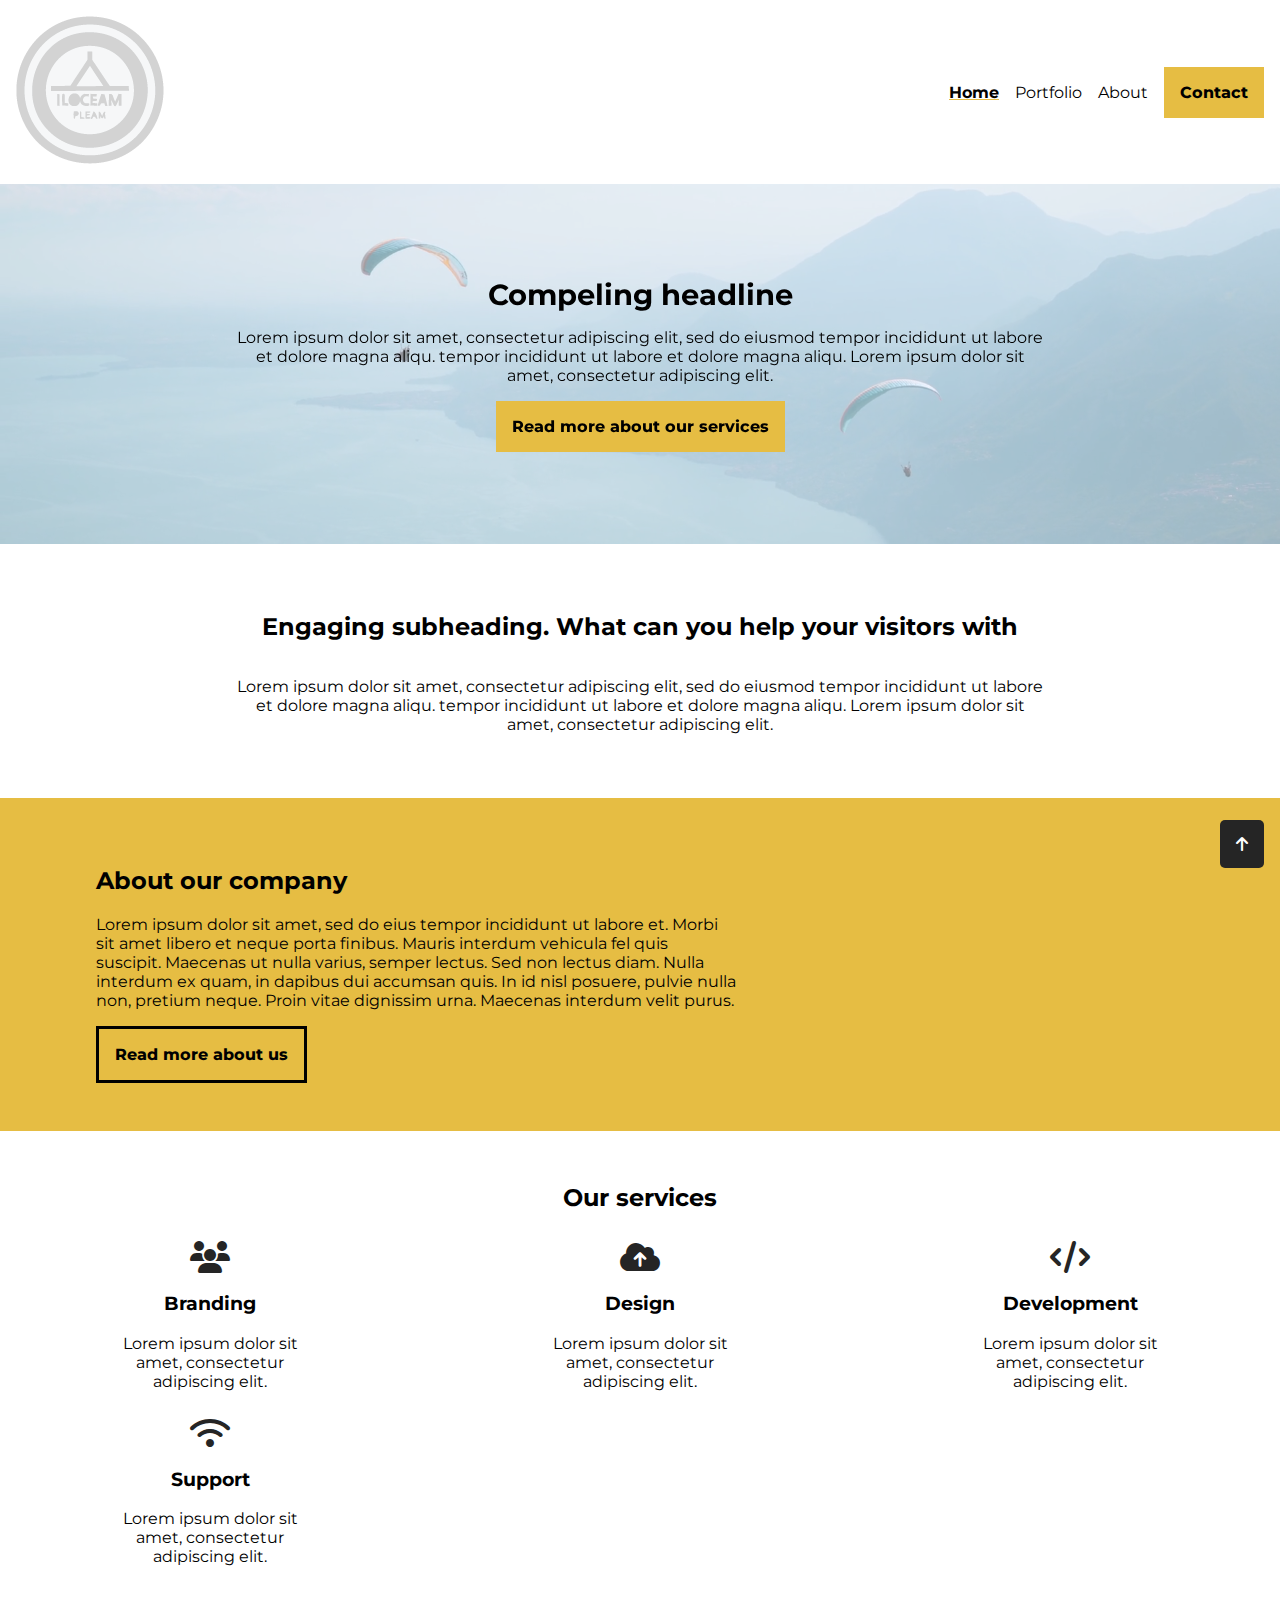
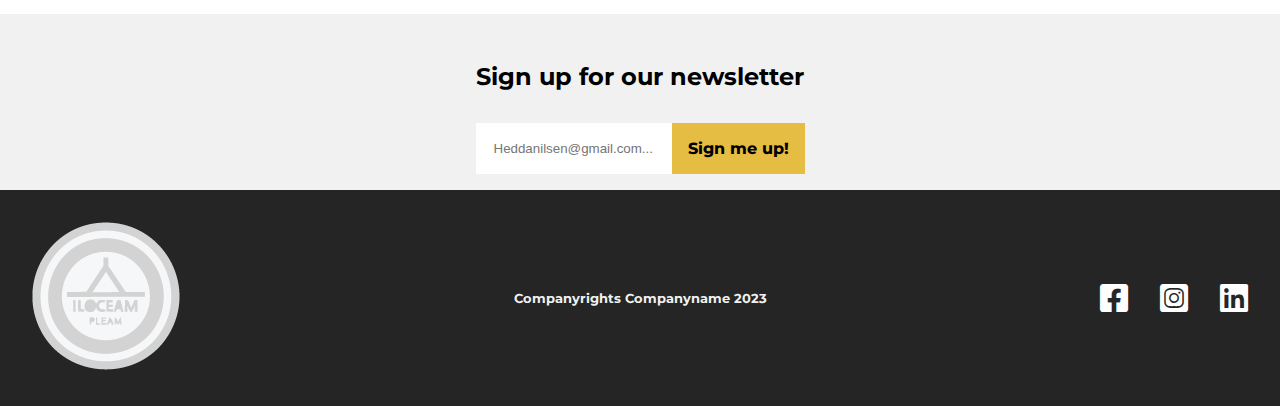
==== index.html @ b0b93bd7 "+" ====
<!DOCTYPE html>
<html lang="en">
    <head>
        <meta charset="UTF-8">
        <meta name="viewport" content="width=device-width, initial-scale=1.0">
        <meta name="description" content="Learn more about us and our company.">
        <meta name="author" content="Hedda Nilsen">
        <meta property="og:title" content="Homepage - Companyname">
        <meta property="og:description" content="Discover who we are at Companyname and what we do.">
        <meta property="og:url" content="https://www.companyname.no/index.html"> <!-- riktig?-->
        <meta property="og:type" content="website">
        <meta property="og:image" content="https://www.companyname.no/img/logo1.png">
        <link href="CSS/ikoner/css/fontawesome.css" rel="stylesheet">
        <link href="CSS/ikoner/css/solid.css" rel="stylesheet">
        <link href="CSS/ikoner/css/brands.css" rel="stylesheet">
        <link rel="stylesheet" href="CSS/style.css">
        <link rel="icon" type="image/cat-favicon" href="IMG/caticon.png">
        <title>Homepage - Companyname</title>
    </head>
    <body>
        <a name="top"></a>
        <div id="grid-container">
            <header>
                <a href="index.html"><img src="IMG/logo1.png" alt="The webpage`s logo" title="Our logo picture"></a>
                <nav tabindex="0">
                    <ul class="navbar">
                        <li class="underline"><a href="index.html" title="The home page" aria-label="Navigate to home page">Home</a></li>
                        <li><a href="products.html" title="Picture gallery" aria-label="Navigate to portfolio">Portfolio</a></li>
                        <li><a href="about.html" title="Learn more about us" aria-label="Navigate to about us">About</a></li>
                        <li><a href="about.html#contact-form" title="Get in contact with us" aria-label="Navigate to contact us page" class="orange-button">Contact</a></li>
                    </ul>
                </nav>
            </header>
            <main>
                <div class="top-index" tabindex="1">
                    <video autoplay muted loop class="top-index-video">
                        <source src="IMG/mountains.mp4" type="video/mp4">
                    </video>
                    <img src="IMG/pen-4337521_1920.jpg" class="top-index-img" alt="Photo of a Macbook, phone and writing stuff"> <!-- Content image, therefor 'alt' is filled. Imagesource: https://pixabay.com/no/photos/penn-notisbok-notisblokk-dagbok-4337521/ -->
                    <article class="top-index-text">
                        <h1>Compeling headline</h1>
                        <p>Lorem ipsum dolor sit amet, consectetur adipiscing elit, sed do eiusmod tempor incididunt ut labore et dolore magna aliqu. tempor incididunt ut labore et dolore magna aliqu. Lorem ipsum dolor sit amet, consectetur adipiscing elit. </p>
                        <a href="index.html#our-services" class="orange-button" title="Explore what we can offer">Read more about our services</a>
                    </article>
                </div>
                <section class="subheading" tabindex="2" aria-label="Engaging subheading">
                    <h2>Engaging subheading. What can you help your visitors with</h2>
                    <p>Lorem ipsum dolor sit amet, consectetur adipiscing elit, sed do eiusmod tempor incididunt ut labore et dolore magna aliqu. tempor incididunt ut labore et dolore magna aliqu. Lorem ipsum dolor sit amet, consectetur adipiscing elit. </p>
                </section>
                <div class="company">
                    <figure><!-- Kommenter figure-->
                        <img src="https://placehold.co/400x400" alt=""> <!-- Decorative image, therefore 'alt' is empty -->
                    </figure> 
                    <article class="company-text" tabindex="3">
                        <h2>About our company</h2>
                        <p>Lorem ipsum dolor sit amet, sed do eius tempor incididunt ut labore et. Morbi sit amet libero et neque porta finibus. Mauris interdum vehicula fel quis suscipit. Maecenas ut nulla varius,  semper lectus. Sed non lectus diam. Nulla interdum ex quam, in dapibus dui accumsan quis. In id nisl posuere, pulvie nulla non, pretium neque. Proin vitae dignissim urna. Maecenas interdum velit purus.</p>
                        <span>
                            <a href="about.html" class="company-button">Read more about us</a>
                        </span>
                    </article>            
                </div>
                <section class="our_services" id="our-services" tabindex="4" aria-label="Our services" itemscope itemtype="http://schema.org/Organization">
                    <h2>Our services</h2>
                    <section aria-label="Branding" itemprop="description">
                        <i class="fa-solid fa-users"></i>
                        <h3>Branding</h3>
                        <p>Lorem ipsum dolor sit amet, consectetur adipiscing elit.  </p>
                    </section>
                    <section aria-label="Design" itemprop="description">
                        <i class="fa-solid fa-cloud-arrow-up"></i>
                        <h3>Design</h3>
                        <p>Lorem ipsum dolor sit amet, consectetur adipiscing elit.  </p>
                    </section>
                    <section aria-label="Development" itemprop="description">
                        <i class="fa-solid fa-code"></i>
                        <h3>Development</h3>
                        <p>Lorem ipsum dolor sit amet, consectetur adipiscing elit.  </p>
                    </section>
                    <section aria-label="Support" itemprop="description">
                        <i class="fa-solid fa-wifi"></i>
                        <h3>Support</h3>
                        <p>Lorem ipsum dolor sit amet, consectetur adipiscing elit.  </p>
                    </section>
                </section>
                <section class="newsletter" tabindex="5" >
                    <h4>Sign up for our newsletter</h4>
                    <form class="sign-up"><!-- Kommenter form-->
                        <input type="email" placeholder="Heddanilsen@gmail.com..." aria-label="Newsletter" title="email">
                        <a href="#" class="orange-button" >Sign me up!</a>
                    </form>
                </section>
            </main>
            <footer>
                <a href="index.html"><img src="IMG/logo1.png" alt="The webpage`s logo" title="Our logo picture"></a>
                <h5>Companyrights Companyname 2023</h5>
                    <figure class="some">
                        <a href="https://www.facebook.com/" class="fa-brands fa-square-facebook" title="Facebook"></a>
                        <a href="https://www.instagram.com/" class="fa-brands fa-square-instagram" title="Instagram"></a>
                        <a href="https://www.linkedin.com/in/" class="fa-brands fa-linkedin" title="Linkedin"></a>
                    </figure>
            </footer>
        </div>
        <a href="#top" class="fa-solid fa-arrow-up" id="arrow" title="Go to top"></a>
    </body>
</html>
---- CSS/ikoner/css/solid.css ----
/*!
 * Font Awesome Free 6.4.2 by @fontawesome - https://fontawesome.com
 * License - https://fontawesome.com/license/free (Icons: CC BY 4.0, Fonts: SIL OFL 1.1, Code: MIT License)
 * Copyright 2023 Fonticons, Inc.
 */
:root, :host {
  --fa-style-family-classic: 'Font Awesome 6 Free';
  --fa-font-solid: normal 900 1em/1 'Font Awesome 6 Free'; }

@font-face {
  font-family: 'Font Awesome 6 Free';
  font-style: normal;
  font-weight: 900;
  font-display: block;
  src: url("../webfonts/fa-solid-900.woff2") format("woff2"), url("../webfonts/fa-solid-900.ttf") format("truetype"); }

.fas,
.fa-solid {
  font-weight: 900; }
---- CSS/ikoner/css/brands.css ----
/*!
 * Font Awesome Free 6.4.2 by @fontawesome - https://fontawesome.com
 * License - https://fontawesome.com/license/free (Icons: CC BY 4.0, Fonts: SIL OFL 1.1, Code: MIT License)
 * Copyright 2023 Fonticons, Inc.
 */
:root, :host {
  --fa-style-family-brands: 'Font Awesome 6 Brands';
  --fa-font-brands: normal 400 1em/1 'Font Awesome 6 Brands'; }

@font-face {
  font-family: 'Font Awesome 6 Brands';
  font-style: normal;
  font-weight: 400;
  font-display: block;
  src: url("../webfonts/fa-brands-400.woff2") format("woff2"), url("../webfonts/fa-brands-400.ttf") format("truetype"); }

.fab,
.fa-brands {
  font-weight: 400; }

.fa-monero:before {
  content: "\f3d0"; }

.fa-hooli:before {
  content: "\f427"; }

.fa-yelp:before {
  content: "\f1e9"; }

.fa-cc-visa:before {
  content: "\f1f0"; }

.fa-lastfm:before {
  content: "\f202"; }

.fa-shopware:before {
  content: "\f5b5"; }

.fa-creative-commons-nc:before {
  content: "\f4e8"; }

.fa-aws:before {
  content: "\f375"; }

.fa-redhat:before {
  content: "\f7bc"; }

.fa-yoast:before {
  content: "\f2b1"; }

.fa-cloudflare:before {
  content: "\e07d"; }

.fa-ups:before {
  content: "\f7e0"; }

.fa-wpexplorer:before {
  content: "\f2de"; }

.fa-dyalog:before {
  content: "\f399"; }

.fa-bity:before {
  content: "\f37a"; }

.fa-stackpath:before {
  content: "\f842"; }

.fa-buysellads:before {
  content: "\f20d"; }

.fa-first-order:before {
  content: "\f2b0"; }

.fa-modx:before {
  content: "\f285"; }

.fa-guilded:before {
  content: "\e07e"; }

.fa-vnv:before {
  content: "\f40b"; }

.fa-square-js:before {
  content: "\f3b9"; }

.fa-js-square:before {
  content: "\f3b9"; }

.fa-microsoft:before {
  content: "\f3ca"; }

.fa-qq:before {
  content: "\f1d6"; }

.fa-orcid:before {
  content: "\f8d2"; }

.fa-java:before {
  content: "\f4e4"; }

.fa-invision:before {
  content: "\f7b0"; }

.fa-creative-commons-pd-alt:before {
  content: "\f4ed"; }

.fa-centercode:before {
  content: "\f380"; }

.fa-glide-g:before {
  content: "\f2a6"; }

.fa-drupal:before {
  content: "\f1a9"; }

.fa-hire-a-helper:before {
  content: "\f3b0"; }

.fa-creative-commons-by:before {
  content: "\f4e7"; }

.fa-unity:before {
  content: "\e049"; }

.fa-whmcs:before {
  content: "\f40d"; }

.fa-rocketchat:before {
  content: "\f3e8"; }

.fa-vk:before {
  content: "\f189"; }

.fa-untappd:before {
  content: "\f405"; }

.fa-mailchimp:before {
  content: "\f59e"; }

.fa-css3-alt:before {
  content: "\f38b"; }

.fa-square-reddit:before {
  content: "\f1a2"; }

.fa-reddit-square:before {
  content: "\f1a2"; }

.fa-vimeo-v:before {
  content: "\f27d"; }

.fa-contao:before {
  content: "\f26d"; }

.fa-square-font-awesome:before {
  content: "\e5ad"; }

.fa-deskpro:before {
  content: "\f38f"; }

.fa-sistrix:before {
  content: "\f3ee"; }

.fa-square-instagram:before {
  content: "\e055"; }

.fa-instagram-square:before {
  content: "\e055"; }

.fa-battle-net:before {
  content: "\f835"; }

.fa-the-red-yeti:before {
  content: "\f69d"; }

.fa-square-hacker-news:before {
  content: "\f3af"; }

.fa-hacker-news-square:before {
  content: "\f3af"; }

.fa-edge:before {
  content: "\f282"; }

.fa-threads:before {
  content: "\e618"; }

.fa-napster:before {
  content: "\f3d2"; }

.fa-square-snapchat:before {
  content: "\f2ad"; }

.fa-snapchat-square:before {
  content: "\f2ad"; }

.fa-google-plus-g:before {
  content: "\f0d5"; }

.fa-artstation:before {
  content: "\f77a"; }

.fa-markdown:before {
  content: "\f60f"; }

.fa-sourcetree:before {
  content: "\f7d3"; }

.fa-google-plus:before {
  content: "\f2b3"; }

.fa-diaspora:before {
  content: "\f791"; }

.fa-foursquare:before {
  content: "\f180"; }

.fa-stack-overflow:before {
  content: "\f16c"; }

.fa-github-alt:before {
  content: "\f113"; }

.fa-phoenix-squadron:before {
  content: "\f511"; }

.fa-pagelines:before {
  content: "\f18c"; }

.fa-algolia:before {
  content: "\f36c"; }

.fa-red-river:before {
  content: "\f3e3"; }

.fa-creative-commons-sa:before {
  content: "\f4ef"; }

.fa-safari:before {
  content: "\f267"; }

.fa-google:before {
  content: "\f1a0"; }

.fa-square-font-awesome-stroke:before {
  content: "\f35c"; }

.fa-font-awesome-alt:before {
  content: "\f35c"; }

.fa-atlassian:before {
  content: "\f77b"; }

.fa-linkedin-in:before {
  content: "\f0e1"; }

.fa-digital-ocean:before {
  content: "\f391"; }

.fa-nimblr:before {
  content: "\f5a8"; }

.fa-chromecast:before {
  content: "\f838"; }

.fa-evernote:before {
  content: "\f839"; }

.fa-hacker-news:before {
  content: "\f1d4"; }

.fa-creative-commons-sampling:before {
  content: "\f4f0"; }

.fa-adversal:before {
  content: "\f36a"; }

.fa-creative-commons:before {
  content: "\f25e"; }

.fa-watchman-monitoring:before {
  content: "\e087"; }

.fa-fonticons:before {
  content: "\f280"; }

.fa-weixin:before {
  content: "\f1d7"; }

.fa-shirtsinbulk:before {
  content: "\f214"; }

.fa-codepen:before {
  content: "\f1cb"; }

.fa-git-alt:before {
  content: "\f841"; }

.fa-lyft:before {
  content: "\f3c3"; }

.fa-rev:before {
  content: "\f5b2"; }

.fa-windows:before {
  content: "\f17a"; }

.fa-wizards-of-the-coast:before {
  content: "\f730"; }

.fa-square-viadeo:before {
  content: "\f2aa"; }

.fa-viadeo-square:before {
  content: "\f2aa"; }

.fa-meetup:before {
  content: "\f2e0"; }

.fa-centos:before {
  content: "\f789"; }

.fa-adn:before {
  content: "\f170"; }

.fa-cloudsmith:before {
  content: "\f384"; }

.fa-pied-piper-alt:before {
  content: "\f1a8"; }

.fa-square-dribbble:before {
  content: "\f397"; }

.fa-dribbble-square:before {
  content: "\f397"; }

.fa-codiepie:before {
  content: "\f284"; }

.fa-node:before {
  content: "\f419"; }

.fa-mix:before {
  content: "\f3cb"; }

.fa-steam:before {
  content: "\f1b6"; }

.fa-cc-apple-pay:before {
  content: "\f416"; }

.fa-scribd:before {
  content: "\f28a"; }

.fa-debian:before {
  content: "\e60b"; }

.fa-openid:before {
  content: "\f19b"; }

.fa-instalod:before {
  content: "\e081"; }

.fa-expeditedssl:before {
  content: "\f23e"; }

.fa-sellcast:before {
  content: "\f2da"; }

.fa-square-twitter:before {
  content: "\f081"; }

.fa-twitter-square:before {
  content: "\f081"; }

.fa-r-project:before {
  content: "\f4f7"; }

.fa-delicious:before {
  content: "\f1a5"; }

.fa-freebsd:before {
  content: "\f3a4"; }

.fa-vuejs:before {
  content: "\f41f"; }

.fa-accusoft:before {
  content: "\f369"; }

.fa-ioxhost:before {
  content: "\f208"; }

.fa-fonticons-fi:before {
  content: "\f3a2"; }

.fa-app-store:before {
  content: "\f36f"; }

.fa-cc-mastercard:before {
  content: "\f1f1"; }

.fa-itunes-note:before {
  content: "\f3b5"; }

.fa-golang:before {
  content: "\e40f"; }

.fa-kickstarter:before {
  content: "\f3bb"; }

.fa-grav:before {
  content: "\f2d6"; }

.fa-weibo:before {
  content: "\f18a"; }

.fa-uncharted:before {
  content: "\e084"; }

.fa-firstdraft:before {
  content: "\f3a1"; }

.fa-square-youtube:before {
  content: "\f431"; }

.fa-youtube-square:before {
  content: "\f431"; }

.fa-wikipedia-w:before {
  content: "\f266"; }

.fa-wpressr:before {
  content: "\f3e4"; }

.fa-rendact:before {
  content: "\f3e4"; }

.fa-angellist:before {
  content: "\f209"; }

.fa-galactic-republic:before {
  content: "\f50c"; }

.fa-nfc-directional:before {
  content: "\e530"; }

.fa-skype:before {
  content: "\f17e"; }

.fa-joget:before {
  content: "\f3b7"; }

.fa-fedora:before {
  content: "\f798"; }

.fa-stripe-s:before {
  content: "\f42a"; }

.fa-meta:before {
  content: "\e49b"; }

.fa-laravel:before {
  content: "\f3bd"; }

.fa-hotjar:before {
  content: "\f3b1"; }

.fa-bluetooth-b:before {
  content: "\f294"; }

.fa-sticker-mule:before {
  content: "\f3f7"; }

.fa-creative-commons-zero:before {
  content: "\f4f3"; }

.fa-hips:before {
  content: "\f452"; }

.fa-behance:before {
  content: "\f1b4"; }

.fa-reddit:before {
  content: "\f1a1"; }

.fa-discord:before {
  content: "\f392"; }

.fa-chrome:before {
  content: "\f268"; }

.fa-app-store-ios:before {
  content: "\f370"; }

.fa-cc-discover:before {
  content: "\f1f2"; }

.fa-wpbeginner:before {
  content: "\f297"; }

.fa-confluence:before {
  content: "\f78d"; }

.fa-mdb:before {
  content: "\f8ca"; }

.fa-dochub:before {
  content: "\f394"; }

.fa-accessible-icon:before {
  content: "\f368"; }

.fa-ebay:before {
  content: "\f4f4"; }

.fa-amazon:before {
  content: "\f270"; }

.fa-unsplash:before {
  content: "\e07c"; }

.fa-yarn:before {
  content: "\f7e3"; }

.fa-square-steam:before {
  content: "\f1b7"; }

.fa-steam-square:before {
  content: "\f1b7"; }

.fa-500px:before {
  content: "\f26e"; }

.fa-square-vimeo:before {
  content: "\f194"; }

.fa-vimeo-square:before {
  content: "\f194"; }

.fa-asymmetrik:before {
  content: "\f372"; }

.fa-font-awesome:before {
  content: "\f2b4"; }

.fa-font-awesome-flag:before {
  content: "\f2b4"; }

.fa-font-awesome-logo-full:before {
  content: "\f2b4"; }

.fa-gratipay:before {
  content: "\f184"; }

.fa-apple:before {
  content: "\f179"; }

.fa-hive:before {
  content: "\e07f"; }

.fa-gitkraken:before {
  content: "\f3a6"; }

.fa-keybase:before {
  content: "\f4f5"; }

.fa-apple-pay:before {
  content: "\f415"; }

.fa-padlet:before {
  content: "\e4a0"; }

.fa-amazon-pay:before {
  content: "\f42c"; }

.fa-square-github:before {
  content: "\f092"; }

.fa-github-square:before {
  content: "\f092"; }

.fa-stumbleupon:before {
  content: "\f1a4"; }

.fa-fedex:before {
  content: "\f797"; }

.fa-phoenix-framework:before {
  content: "\f3dc"; }

.fa-shopify:before {
  content: "\e057"; }

.fa-neos:before {
  content: "\f612"; }

.fa-square-threads:before {
  content: "\e619"; }

.fa-hackerrank:before {
  content: "\f5f7"; }

.fa-researchgate:before {
  content: "\f4f8"; }

.fa-swift:before {
  content: "\f8e1"; }

.fa-angular:before {
  content: "\f420"; }

.fa-speakap:before {
  content: "\f3f3"; }

.fa-angrycreative:before {
  content: "\f36e"; }

.fa-y-combinator:before {
  content: "\f23b"; }

.fa-empire:before {
  content: "\f1d1"; }

.fa-envira:before {
  content: "\f299"; }

.fa-square-gitlab:before {
  content: "\e5ae"; }

.fa-gitlab-square:before {
  content: "\e5ae"; }

.fa-studiovinari:before {
  content: "\f3f8"; }

.fa-pied-piper:before {
  content: "\f2ae"; }

.fa-wordpress:before {
  content: "\f19a"; }

.fa-product-hunt:before {
  content: "\f288"; }

.fa-firefox:before {
  content: "\f269"; }

.fa-linode:before {
  content: "\f2b8"; }

.fa-goodreads:before {
  content: "\f3a8"; }

.fa-square-odnoklassniki:before {
  content: "\f264"; }

.fa-odnoklassniki-square:before {
  content: "\f264"; }

.fa-jsfiddle:before {
  content: "\f1cc"; }

.fa-sith:before {
  content: "\f512"; }

.fa-themeisle:before {
  content: "\f2b2"; }

.fa-page4:before {
  content: "\f3d7"; }

.fa-hashnode:before {
  content: "\e499"; }

.fa-react:before {
  content: "\f41b"; }

.fa-cc-paypal:before {
  content: "\f1f4"; }

.fa-squarespace:before {
  content: "\f5be"; }

.fa-cc-stripe:before {
  content: "\f1f5"; }

.fa-creative-commons-share:before {
  content: "\f4f2"; }

.fa-bitcoin:before {
  content: "\f379"; }

.fa-keycdn:before {
  content: "\f3ba"; }

.fa-opera:before {
  content: "\f26a"; }

.fa-itch-io:before {
  content: "\f83a"; }

.fa-umbraco:before {
  content: "\f8e8"; }

.fa-galactic-senate:before {
  content: "\f50d"; }

.fa-ubuntu:before {
  content: "\f7df"; }

.fa-draft2digital:before {
  content: "\f396"; }

.fa-stripe:before {
  content: "\f429"; }

.fa-houzz:before {
  content: "\f27c"; }

.fa-gg:before {
  content: "\f260"; }

.fa-dhl:before {
  content: "\f790"; }

.fa-square-pinterest:before {
  content: "\f0d3"; }

.fa-pinterest-square:before {
  content: "\f0d3"; }

.fa-xing:before {
  content: "\f168"; }

.fa-blackberry:before {
  content: "\f37b"; }

.fa-creative-commons-pd:before {
  content: "\f4ec"; }

.fa-playstation:before {
  content: "\f3df"; }

.fa-quinscape:before {
  content: "\f459"; }

.fa-less:before {
  content: "\f41d"; }

.fa-blogger-b:before {
  content: "\f37d"; }

.fa-opencart:before {
  content: "\f23d"; }

.fa-vine:before {
  content: "\f1ca"; }

.fa-paypal:before {
  content: "\f1ed"; }

.fa-gitlab:before {
  content: "\f296"; }

.fa-typo3:before {
  content: "\f42b"; }

.fa-reddit-alien:before {
  content: "\f281"; }

.fa-yahoo:before {
  content: "\f19e"; }

.fa-dailymotion:before {
  content: "\e052"; }

.fa-affiliatetheme:before {
  content: "\f36b"; }

.fa-pied-piper-pp:before {
  content: "\f1a7"; }

.fa-bootstrap:before {
  content: "\f836"; }

.fa-odnoklassniki:before {
  content: "\f263"; }

.fa-nfc-symbol:before {
  content: "\e531"; }

.fa-ethereum:before {
  content: "\f42e"; }

.fa-speaker-deck:before {
  content: "\f83c"; }

.fa-creative-commons-nc-eu:before {
  content: "\f4e9"; }

.fa-patreon:before {
  content: "\f3d9"; }

.fa-avianex:before {
  content: "\f374"; }

.fa-ello:before {
  content: "\f5f1"; }

.fa-gofore:before {
  content: "\f3a7"; }

.fa-bimobject:before {
  content: "\f378"; }

.fa-facebook-f:before {
  content: "\f39e"; }

.fa-square-google-plus:before {
  content: "\f0d4"; }

.fa-google-plus-square:before {
  content: "\f0d4"; }

.fa-mandalorian:before {
  content: "\f50f"; }

.fa-first-order-alt:before {
  content: "\f50a"; }

.fa-osi:before {
  content: "\f41a"; }

.fa-google-wallet:before {
  content: "\f1ee"; }

.fa-d-and-d-beyond:before {
  content: "\f6ca"; }

.fa-periscope:before {
  content: "\f3da"; }

.fa-fulcrum:before {
  content: "\f50b"; }

.fa-cloudscale:before {
  content: "\f383"; }

.fa-forumbee:before {
  content: "\f211"; }

.fa-mizuni:before {
  content: "\f3cc"; }

.fa-schlix:before {
  content: "\f3ea"; }

.fa-square-xing:before {
  content: "\f169"; }

.fa-xing-square:before {
  content: "\f169"; }

.fa-bandcamp:before {
  content: "\f2d5"; }

.fa-wpforms:before {
  content: "\f298"; }

.fa-cloudversify:before {
  content: "\f385"; }

.fa-usps:before {
  content: "\f7e1"; }

.fa-megaport:before {
  content: "\f5a3"; }

.fa-magento:before {
  content: "\f3c4"; }

.fa-spotify:before {
  content: "\f1bc"; }

.fa-optin-monster:before {
  content: "\f23c"; }

.fa-fly:before {
  content: "\f417"; }

.fa-aviato:before {
  content: "\f421"; }

.fa-itunes:before {
  content: "\f3b4"; }

.fa-cuttlefish:before {
  content: "\f38c"; }

.fa-blogger:before {
  content: "\f37c"; }

.fa-flickr:before {
  content: "\f16e"; }

.fa-viber:before {
  content: "\f409"; }

.fa-soundcloud:before {
  content: "\f1be"; }

.fa-digg:before {
  content: "\f1a6"; }

.fa-tencent-weibo:before {
  content: "\f1d5"; }

.fa-symfony:before {
  content: "\f83d"; }

.fa-maxcdn:before {
  content: "\f136"; }

.fa-etsy:before {
  content: "\f2d7"; }

.fa-facebook-messenger:before {
  content: "\f39f"; }

.fa-audible:before {
  content: "\f373"; }

.fa-think-peaks:before {
  content: "\f731"; }

.fa-bilibili:before {
  content: "\e3d9"; }

.fa-erlang:before {
  content: "\f39d"; }

.fa-x-twitter:before {
  content: "\e61b"; }

.fa-cotton-bureau:before {
  content: "\f89e"; }

.fa-dashcube:before {
  content: "\f210"; }

.fa-42-group:before {
  content: "\e080"; }

.fa-innosoft:before {
  content: "\e080"; }

.fa-stack-exchange:before {
  content: "\f18d"; }

.fa-elementor:before {
  content: "\f430"; }

.fa-square-pied-piper:before {
  content: "\e01e"; }

.fa-pied-piper-square:before {
  content: "\e01e"; }

.fa-creative-commons-nd:before {
  content: "\f4eb"; }

.fa-palfed:before {
  content: "\f3d8"; }

.fa-superpowers:before {
  content: "\f2dd"; }

.fa-resolving:before {
  content: "\f3e7"; }

.fa-xbox:before {
  content: "\f412"; }

.fa-searchengin:before {
  content: "\f3eb"; }

.fa-tiktok:before {
  content: "\e07b"; }

.fa-square-facebook:before {
  content: "\f082"; }

.fa-facebook-square:before {
  content: "\f082"; }

.fa-renren:before {
  content: "\f18b"; }

.fa-linux:before {
  content: "\f17c"; }

.fa-glide:before {
  content: "\f2a5"; }

.fa-linkedin:before {
  content: "\f08c"; }

.fa-hubspot:before {
  content: "\f3b2"; }

.fa-deploydog:before {
  content: "\f38e"; }

.fa-twitch:before {
  content: "\f1e8"; }

.fa-ravelry:before {
  content: "\f2d9"; }

.fa-mixer:before {
  content: "\e056"; }

.fa-square-lastfm:before {
  content: "\f203"; }

.fa-lastfm-square:before {
  content: "\f203"; }

.fa-vimeo:before {
  content: "\f40a"; }

.fa-mendeley:before {
  content: "\f7b3"; }

.fa-uniregistry:before {
  content: "\f404"; }

.fa-figma:before {
  content: "\f799"; }

.fa-creative-commons-remix:before {
  content: "\f4ee"; }

.fa-cc-amazon-pay:before {
  content: "\f42d"; }

.fa-dropbox:before {
  content: "\f16b"; }

.fa-instagram:before {
  content: "\f16d"; }

.fa-cmplid:before {
  content: "\e360"; }

.fa-facebook:before {
  content: "\f09a"; }

.fa-gripfire:before {
  content: "\f3ac"; }

.fa-jedi-order:before {
  content: "\f50e"; }

.fa-uikit:before {
  content: "\f403"; }

.fa-fort-awesome-alt:before {
  content: "\f3a3"; }

.fa-phabricator:before {
  content: "\f3db"; }

.fa-ussunnah:before {
  content: "\f407"; }

.fa-earlybirds:before {
  content: "\f39a"; }

.fa-trade-federation:before {
  content: "\f513"; }

.fa-autoprefixer:before {
  content: "\f41c"; }

.fa-whatsapp:before {
  content: "\f232"; }

.fa-slideshare:before {
  content: "\f1e7"; }

.fa-google-play:before {
  content: "\f3ab"; }

.fa-viadeo:before {
  content: "\f2a9"; }

.fa-line:before {
  content: "\f3c0"; }

.fa-google-drive:before {
  content: "\f3aa"; }

.fa-servicestack:before {
  content: "\f3ec"; }

.fa-simplybuilt:before {
  content: "\f215"; }

.fa-bitbucket:before {
  content: "\f171"; }

.fa-imdb:before {
  content: "\f2d8"; }

.fa-deezer:before {
  content: "\e077"; }

.fa-raspberry-pi:before {
  content: "\f7bb"; }

.fa-jira:before {
  content: "\f7b1"; }

.fa-docker:before {
  content: "\f395"; }

.fa-screenpal:before {
  content: "\e570"; }

.fa-bluetooth:before {
  content: "\f293"; }

.fa-gitter:before {
  content: "\f426"; }

.fa-d-and-d:before {
  content: "\f38d"; }

.fa-microblog:before {
  content: "\e01a"; }

.fa-cc-diners-club:before {
  content: "\f24c"; }

.fa-gg-circle:before {
  content: "\f261"; }

.fa-pied-piper-hat:before {
  content: "\f4e5"; }

.fa-kickstarter-k:before {
  content: "\f3bc"; }

.fa-yandex:before {
  content: "\f413"; }

.fa-readme:before {
  content: "\f4d5"; }

.fa-html5:before {
  content: "\f13b"; }

.fa-sellsy:before {
  content: "\f213"; }

.fa-sass:before {
  content: "\f41e"; }

.fa-wirsindhandwerk:before {
  content: "\e2d0"; }

.fa-wsh:before {
  content: "\e2d0"; }

.fa-buromobelexperte:before {
  content: "\f37f"; }

.fa-salesforce:before {
  content: "\f83b"; }

.fa-octopus-deploy:before {
  content: "\e082"; }

.fa-medapps:before {
  content: "\f3c6"; }

.fa-ns8:before {
  content: "\f3d5"; }

.fa-pinterest-p:before {
  content: "\f231"; }

.fa-apper:before {
  content: "\f371"; }

.fa-fort-awesome:before {
  content: "\f286"; }

.fa-waze:before {
  content: "\f83f"; }

.fa-cc-jcb:before {
  content: "\f24b"; }

.fa-snapchat:before {
  content: "\f2ab"; }

.fa-snapchat-ghost:before {
  content: "\f2ab"; }

.fa-fantasy-flight-games:before {
  content: "\f6dc"; }

.fa-rust:before {
  content: "\e07a"; }

.fa-wix:before {
  content: "\f5cf"; }

.fa-square-behance:before {
  content: "\f1b5"; }

.fa-behance-square:before {
  content: "\f1b5"; }

.fa-supple:before {
  content: "\f3f9"; }

.fa-rebel:before {
  content: "\f1d0"; }

.fa-css3:before {
  content: "\f13c"; }

.fa-staylinked:before {
  content: "\f3f5"; }

.fa-kaggle:before {
  content: "\f5fa"; }

.fa-space-awesome:before {
  content: "\e5ac"; }

.fa-deviantart:before {
  content: "\f1bd"; }

.fa-cpanel:before {
  content: "\f388"; }

.fa-goodreads-g:before {
  content: "\f3a9"; }

.fa-square-git:before {
  content: "\f1d2"; }

.fa-git-square:before {
  content: "\f1d2"; }

.fa-square-tumblr:before {
  content: "\f174"; }

.fa-tumblr-square:before {
  content: "\f174"; }

.fa-trello:before {
  content: "\f181"; }

.fa-creative-commons-nc-jp:before {
  content: "\f4ea"; }

.fa-get-pocket:before {
  content: "\f265"; }

.fa-perbyte:before {
  content: "\e083"; }

.fa-grunt:before {
  content: "\f3ad"; }

.fa-weebly:before {
  content: "\f5cc"; }

.fa-connectdevelop:before {
  content: "\f20e"; }

.fa-leanpub:before {
  content: "\f212"; }

.fa-black-tie:before {
  content: "\f27e"; }

.fa-themeco:before {
  content: "\f5c6"; }

.fa-python:before {
  content: "\f3e2"; }

.fa-android:before {
  content: "\f17b"; }

.fa-bots:before {
  content: "\e340"; }

.fa-free-code-camp:before {
  content: "\f2c5"; }

.fa-hornbill:before {
  content: "\f592"; }

.fa-js:before {
  content: "\f3b8"; }

.fa-ideal:before {
  content: "\e013"; }

.fa-git:before {
  content: "\f1d3"; }

.fa-dev:before {
  content: "\f6cc"; }

.fa-sketch:before {
  content: "\f7c6"; }

.fa-yandex-international:before {
  content: "\f414"; }

.fa-cc-amex:before {
  content: "\f1f3"; }

.fa-uber:before {
  content: "\f402"; }

.fa-github:before {
  content: "\f09b"; }

.fa-php:before {
  content: "\f457"; }

.fa-alipay:before {
  content: "\f642"; }

.fa-youtube:before {
  content: "\f167"; }

.fa-skyatlas:before {
  content: "\f216"; }

.fa-firefox-browser:before {
  content: "\e007"; }

.fa-replyd:before {
  content: "\f3e6"; }

.fa-suse:before {
  content: "\f7d6"; }

.fa-jenkins:before {
  content: "\f3b6"; }

.fa-twitter:before {
  content: "\f099"; }

.fa-rockrms:before {
  content: "\f3e9"; }

.fa-pinterest:before {
  content: "\f0d2"; }

.fa-buffer:before {
  content: "\f837"; }

.fa-npm:before {
  content: "\f3d4"; }

.fa-yammer:before {
  content: "\f840"; }

.fa-btc:before {
  content: "\f15a"; }

.fa-dribbble:before {
  content: "\f17d"; }

.fa-stumbleupon-circle:before {
  content: "\f1a3"; }

.fa-internet-explorer:before {
  content: "\f26b"; }

.fa-stubber:before {
  content: "\e5c7"; }

.fa-telegram:before {
  content: "\f2c6"; }

.fa-telegram-plane:before {
  content: "\f2c6"; }

.fa-old-republic:before {
  content: "\f510"; }

.fa-odysee:before {
  content: "\e5c6"; }

.fa-square-whatsapp:before {
  content: "\f40c"; }

.fa-whatsapp-square:before {
  content: "\f40c"; }

.fa-node-js:before {
  content: "\f3d3"; }

.fa-edge-legacy:before {
  content: "\e078"; }

.fa-slack:before {
  content: "\f198"; }

.fa-slack-hash:before {
  content: "\f198"; }

.fa-medrt:before {
  content: "\f3c8"; }

.fa-usb:before {
  content: "\f287"; }

.fa-tumblr:before {
  content: "\f173"; }

.fa-vaadin:before {
  content: "\f408"; }

.fa-quora:before {
  content: "\f2c4"; }

.fa-square-x-twitter:before {
  content: "\e61a"; }

.fa-reacteurope:before {
  content: "\f75d"; }

.fa-medium:before {
  content: "\f23a"; }

.fa-medium-m:before {
  content: "\f23a"; }

.fa-amilia:before {
  content: "\f36d"; }

.fa-mixcloud:before {
  content: "\f289"; }

.fa-flipboard:before {
  content: "\f44d"; }

.fa-viacoin:before {
  content: "\f237"; }

.fa-critical-role:before {
  content: "\f6c9"; }

.fa-sitrox:before {
  content: "\e44a"; }

.fa-discourse:before {
  content: "\f393"; }

.fa-joomla:before {
  content: "\f1aa"; }

.fa-mastodon:before {
  content: "\f4f6"; }

.fa-airbnb:before {
  content: "\f834"; }

.fa-wolf-pack-battalion:before {
  content: "\f514"; }

.fa-buy-n-large:before {
  content: "\f8a6"; }

.fa-gulp:before {
  content: "\f3ae"; }

.fa-creative-commons-sampling-plus:before {
  content: "\f4f1"; }

.fa-strava:before {
  content: "\f428"; }

.fa-ember:before {
  content: "\f423"; }

.fa-canadian-maple-leaf:before {
  content: "\f785"; }

.fa-teamspeak:before {
  content: "\f4f9"; }

.fa-pushed:before {
  content: "\f3e1"; }

.fa-wordpress-simple:before {
  content: "\f411"; }

.fa-nutritionix:before {
  content: "\f3d6"; }

.fa-wodu:before {
  content: "\e088"; }

.fa-google-pay:before {
  content: "\e079"; }

.fa-intercom:before {
  content: "\f7af"; }

.fa-zhihu:before {
  content: "\f63f"; }

.fa-korvue:before {
  content: "\f42f"; }

.fa-pix:before {
  content: "\e43a"; }

.fa-steam-symbol:before {
  content: "\f3f6"; }
---- CSS/style.css ----
@import url('https://fonts.googleapis.com/css2?family=Montserrat:wght@100;300;400;600;700&display=swap');

body {
    font-family: 'Montserrat', sans-serif; 
    color: #000000;
    padding: 0;
    margin: 0 auto;
    max-width: 1600px;
    width: 100%;
}



#grid-container {
    display: grid;
    grid-template-areas: "header" "main" "footer";
    justify-content: center;
    grid-template-columns: 1fr;
    
}

header {
    grid-area: header;
    display: flex;
    flex-direction: column;
    align-items: center;
    justify-content: center;
    padding: 1rem;
}

.navbar {
    display: flex;
    flex-direction: column;
    align-items: center;
    list-style: none;
    gap: 1rem;
    margin: 0;
    padding: 0;
    padding-top: 0.5rem;
    padding-bottom: 0.5rem;
}



.navbar a {
    text-decoration: none;
    color: #000000;
    
}



main {
    grid-area: main;
}

main img {
    width: 100%;
}

footer {
    grid-area: footer;
    display: flex;
    text-align: center;
    align-items: center;
    flex-direction: column;
    color: #f1f1f1;
    background-color: #252525 ;
    padding-top: 2rem;
    padding-bottom: 2rem;
}

/* Index */


.top-index {
    display: grid;
    position: relative;
    grid-template-columns: 1fr;
    grid-template-rows: 1fr;    
}


.top-index-video {
    display: none; 
    object-fit: cover;
    width: 100%; 
    height: 40vh; 
    grid-area: 1 / 1;
    
}


.top-index-img {
    object-fit: cover;
    width: 100%; 
    height: 40vh; 
    grid-area: 1 / 1;
}

.top-index-text {
    display: flex;
    text-align: center;
    align-items: center;
    flex-direction: column;
    justify-content: center;
    color:#000;
    background-color:#ffffff82;
    padding-left: 3.5rem;
    padding-right: 3.5rem;
    grid-area: 1 / 1;
}

.top-index-text h1 {
    font-size: 1.8rem;
    margin: 0;
}

.subheading {
    display: flex;
    flex-direction: column;
    justify-content: center;
    align-items: center;
    text-align: center;
    padding-top: 3rem;
    padding-bottom: 3rem;
    padding-left: 3.5rem;
    padding-right: 3.5rem;
}


.company {
    display: flex;
    align-items: center;
    flex-direction: column;
    background-color: #e6bd43;
    padding-bottom: 3rem;
    padding-top: 3rem;
    
}

.company-text {
    align-items: center;
    width: 50%;
}

.company-button {
    display: block;
    cursor: pointer;
    width: fit-content;
    text-decoration: none;
    color: #000000;
    background-color: #e6bd43;
    border: 3px solid #000000;
    font-weight: 750;
    font-size: 1rem;
    padding: 1rem;
}
    



.newsletter {
    background-color: #f1f1f1;
    padding-top: 1rem;
    padding-bottom: 1rem;
    padding-left: 1rem;
    padding-right: 1rem;
}

.newsletter h4 {
    display: block;
    text-align: center;
    font-size: 1.5rem;
}

.newsletter input {
    border: none;
    width: auto;
    padding: 18px;
    max-width: 160px;
}

.sign-up {
    display: flex;
    flex-direction: row;
    justify-content: center;
}
    


/* About */

.top_about{
    display: grid;
    place-items: center;
    grid-template-columns: 1fr;
    grid-template-rows: 1fr;
}


.top_about img {
    object-fit:cover;
    width: 100%; 
    height: 70vh; 
    grid-area: 1 / 1;
}

.top_text {
    height: auto;
    color:#000;
    background-color:#ffffffd0;
    width: 55%;
    grid-area: 1 / 1;
    padding-left: 2.5rem;
    padding-right: 2.5rem;
    padding-bottom: 1rem;
    padding-top: 1rem;
   
}

.clients {
    background-color: #e6bd43;
    justify-content: space-evenly;
    padding-top: 2rem;
    padding-bottom: 3rem;
}

.clients h3 {
    text-align: center;
    font-size: 1.5rem;
    padding-bottom: 2rem;
}

.clients figure { 
    display: flex;
    flex-wrap: wrap;
    justify-content: center; 
    gap: 2rem;
    margin: 0;
}

.clients img {
    width: 90%;
}

.heading {
    text-align: center;
    place-items: center;
    background-color: #f1f1f1;
    font-size: 1.5rem;
    padding-top: 4rem;
    margin: 0;
}

.flex-section-about {
    background-color: #f1f1f1;
    padding-left: 1.5rem;
    padding-right: 1.5rem;
    padding-top: 2rem;
}

.flex-section-about h5 {
    font-size: 1.2rem;
    margin: 0;
}


.send {
    display: flex;
    width: auto;
    flex-direction: column;
    max-width: 500px;
    padding-bottom: 2rem;
}

.send input, textarea {
    border: none;
    padding: 1rem;

}

.send button{
    margin-top: 0.5rem;
}

.contact_information {
    display: flex;
    width: auto;
    flex-direction: column;
    max-width: 500px;
}

.contact_information .fa-solid {
    font-size: 1.5rem;
    margin-right: 1.5rem;
}



.google-maps{
    display: flex;
    flex-direction: column;
    flex-wrap: wrap;
    width: auto;
    height: 0%;  
}





 





/* Products.html */

.top-portfolio {
    display: grid;
    grid-template-columns: 1fr;
    grid-template-rows: 1fr;
}


.top-portfolio img {
    object-fit:cover;
    width: 100%; 
    height: 40vh; 
    grid-area: 1 / 1;
}

.top-portfolio h1 {
    display: flex;
    flex-direction: column;
    justify-content: center;
    align-items: center;
    color:#000;
    background-color:#ffffff82;
    grid-area: 1 / 1;
    margin: 0;
    font-size: 2rem;
}

.line-heading h2 {
    border-bottom: 2px solid #FFAE42;
    padding-bottom: 0.5rem;
}

.line-heading {
    padding-bottom: 1rem;
    padding-top: 1rem;
   
}

.portfolio-button {
    display: flex;
    flex-wrap: wrap;
    flex-direction: row;
    padding-top: 0.5rem;
    padding-bottom: 0.5rem;
    gap: 1rem;
    
}

.category-button{
    display: flex;
    width:auto;
    cursor: pointer;
    text-decoration: none;
    color: #000000;
    border: 1px solid #000000;
    background-color: #ffffff;
    padding: 10px;
    
}

.flex-section-portfolio {
    padding-left: 3rem;
    padding-right: 3rem;
    padding-bottom: 2rem;
   
}

.flex-section-portfolio img {
    height: auto;
    display: flex;
    flex-wrap: wrap; 
    max-width: 692px;
    transition: transform 0.3s ease-in-out;
}

.flex-section-portfolio img:hover {
    transform: scale(1.05); 
}

.flex-section-portfolio figure {
    flex-grow: 1;
    margin: 0;
    gap: 1rem;
    font-weight: 700;
}

.flex-section-portfolio figcaption {
    padding-top: 1rem;
    padding-bottom: 1rem;
}





/* All pages */

#arrow {
    position: fixed; 
    text-decoration: none;  
    cursor: pointer;     
    color: #ffffff;  
    background-color: #252525; 
    bottom: 2rem;      
    right: 1rem;  
    padding: 1rem 1rem;
    border-radius: 5px; 
    font-size: 1rem; 
}

.underline {
    font-weight: bold;
    text-decoration: underline;
    text-decoration-color:#e6bd43;
}

.orange-button {
    display: flex;
    flex-direction: column;
    align-items: center;
    justify-content:end;
    background-color: #e6bd43;
    text-decoration: none;
    color: #000000;
    width: fit-content;
    border: none;
    text-align: left;
    cursor: pointer;
    padding: 1rem;
    font-weight: 750;
    font-size: 1rem;
}


.our_services {
    display: grid; 
    text-align: center;
    gap: 10px; 
    padding-top: 2rem;
    padding-bottom: 2rem;
    grid-template-columns: repeat(auto-fit, minmax(350px, 1fr)); 
}

.our_services > h2 {
    grid-column: 1 / -1; 
}

.our_services p {
    margin-left: auto;
    margin-right: auto;
    width: 50%;
}

.fa-solid{
    color: #252525;
    font-size: 2rem;
}

.fa-brands{
    color: white;
    background-color: #252525;
    text-decoration: none;
    font-size: 2rem;
}

  
.some {
    display: flex;
    flex-direction: row;
    justify-content: center;
    align-items: center;
    margin: 0;
    padding: 0;
    gap: 2rem;
}










@media only screen and (min-width: 750px) {

    #grid-container {
        grid-template-areas: "header header header" "main main main" "footer footer footer";
    }


    header {
        flex-direction: row;
        justify-content: space-between;
        align-items: center;
    }

    .navbar {
        flex-direction: row;
        gap: 1rem;
    }


    .top-index-video {
        display: block; 
    }
    .top-index-img {
        display: none; 
    }

    .top-index-video {
        width: 100%; 
        height: 40vh; 
        object-fit: cover;
        grid-area: 1 / 1;
    }
    
    .top-index-text p {
       width: 70%;
    }
 
    .subheading p {
        width: 70%;
    }



    .orange-button:hover {
        background-color: #252525;
        color: #e6bd43;
    }

    .company-button:hover {
        background-color: #252525;
        color: #e6bd43;
    }

    .category-button:hover {
        background-color: #252525;
        color: #e6bd43;
    }

    .top_text {
        width: 40%;
        height: auto;
        margin-left: auto;
        margin-right: 5rem;
    }

    .flex-section-about {
        display: flex;
        justify-content: space-evenly;
        gap: 2rem;
    }

    .send {
        width: 100%;
        min-width: 350px;
    }
    
   
    footer {
        display: flex;
        flex-direction: row;;
        flex-wrap: wrap;
        justify-content: space-between; 
        padding-left: 2rem;
        padding-right: 2rem;
        padding-bottom: 2rem;
    }
    
    .company {
        display: flex;
        flex-direction: row;
        align-items: center;
        
    }
    .company-text {
        padding-left: 1rem;
    }



    .flex-img {
        flex-flow: row nowrap;
        display: flex;
    }
    

    .flex-section-portfolio figure {
        flex-basis: 32%;
        margin: 0; 
        display: flex;
        justify-content: flex-start; 
        flex-wrap: wrap;
    }
    
    
    .flex-img-alone {
        max-width: 55%;
    }
    
    
    .flex-double-img {
        flex-basis: 50%;
        flex-flow: row nowrap;
    }

   
}
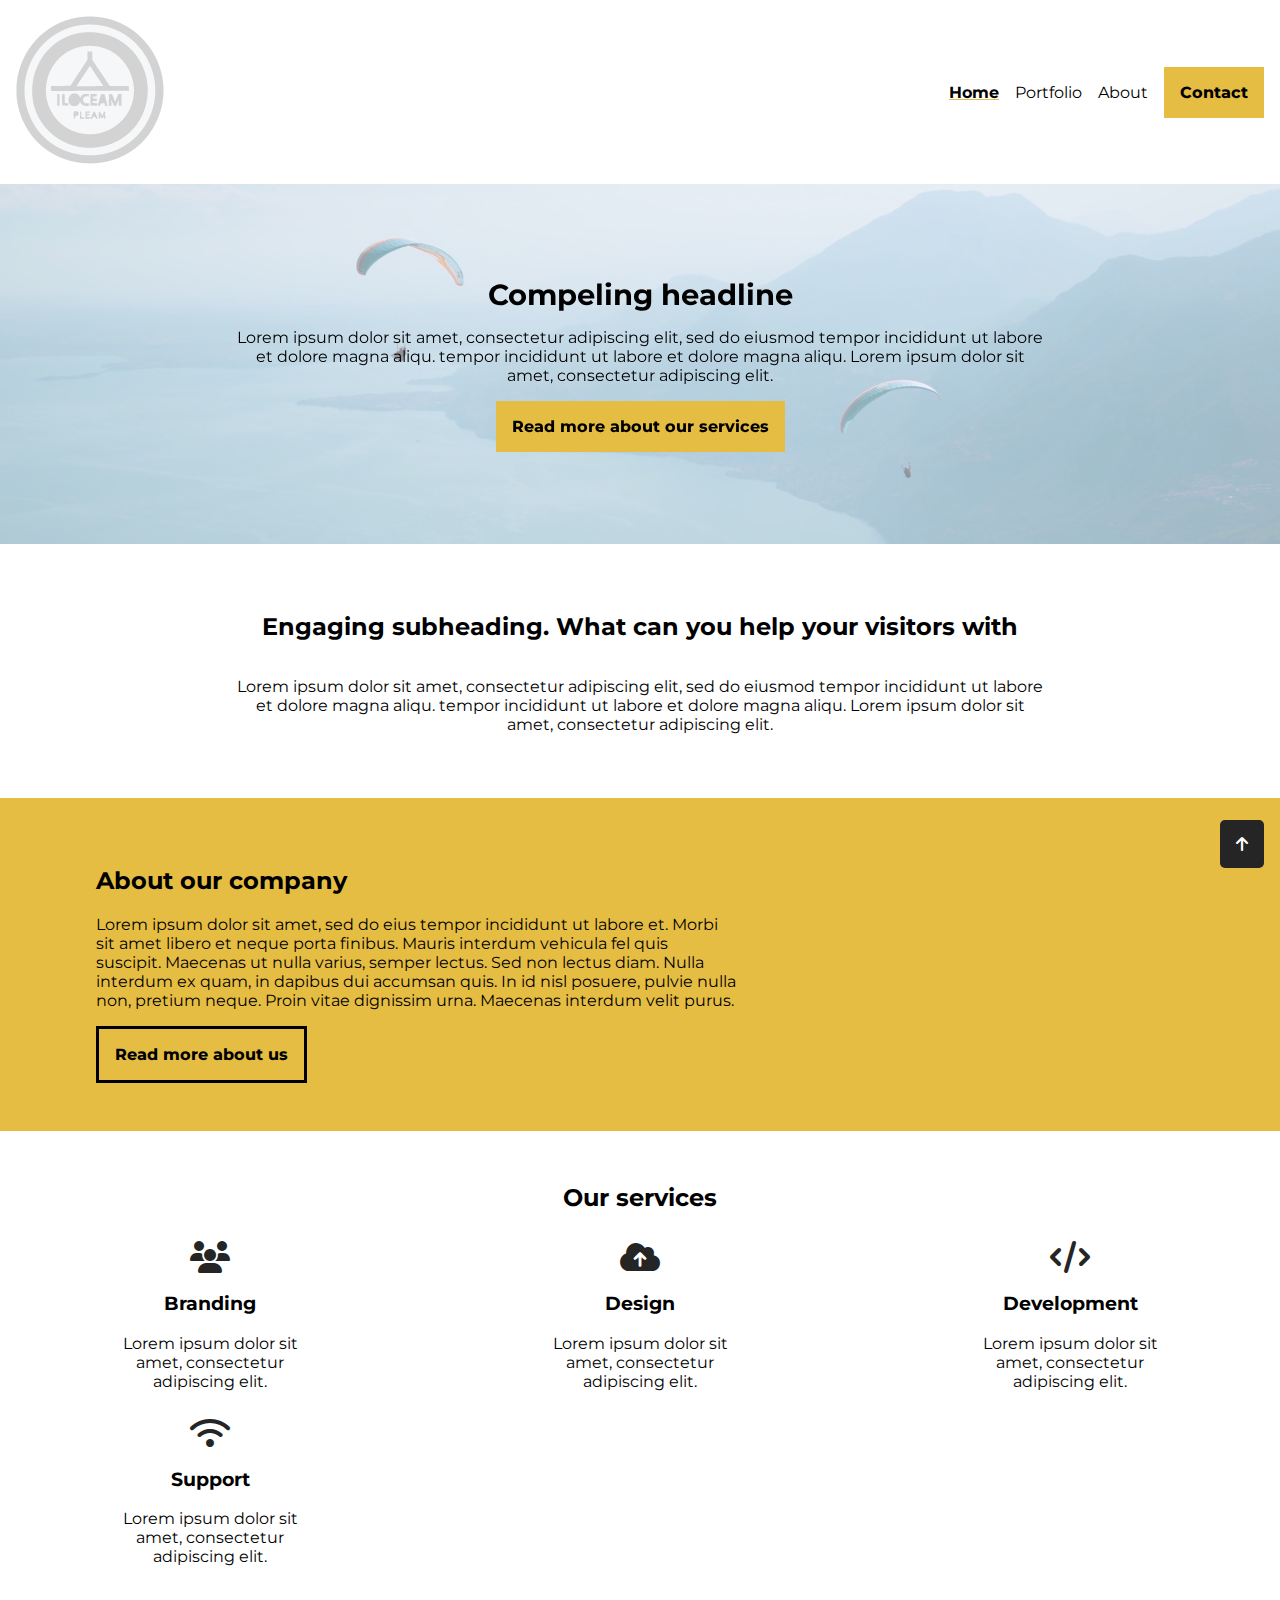
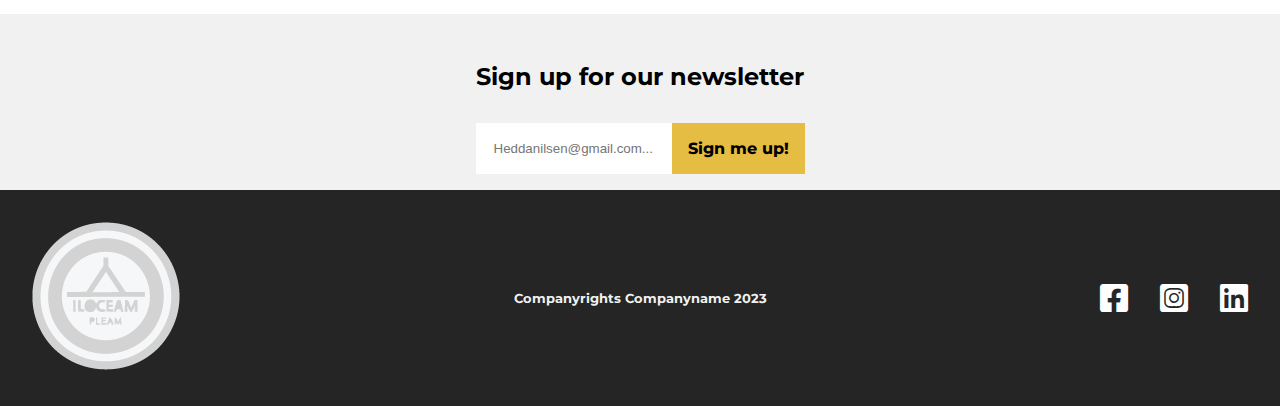
==== commit e90d2c2b: "+" ====
--- a/index.html
+++ b/index.html
@@ -25,7 +25,7 @@
                 <nav tabindex="0">
                     <ul class="navbar">
                         <li class="underline"><a href="index.html" title="The home page" aria-label="Navigate to home page">Home</a></li>
-                        <li><a href="products.html" title="Picture gallery" aria-label="Navigate to portfolio">Portfolio</a></li>
+                        <li><a href="products.html" title="Picture gallery">Portfolio</a></li>
                         <li><a href="about.html" title="Learn more about us" aria-label="Navigate to about us">About</a></li>
                         <li><a href="about.html#contact-form" title="Get in contact with us" aria-label="Navigate to contact us page" class="orange-button">Contact</a></li>
                     </ul>
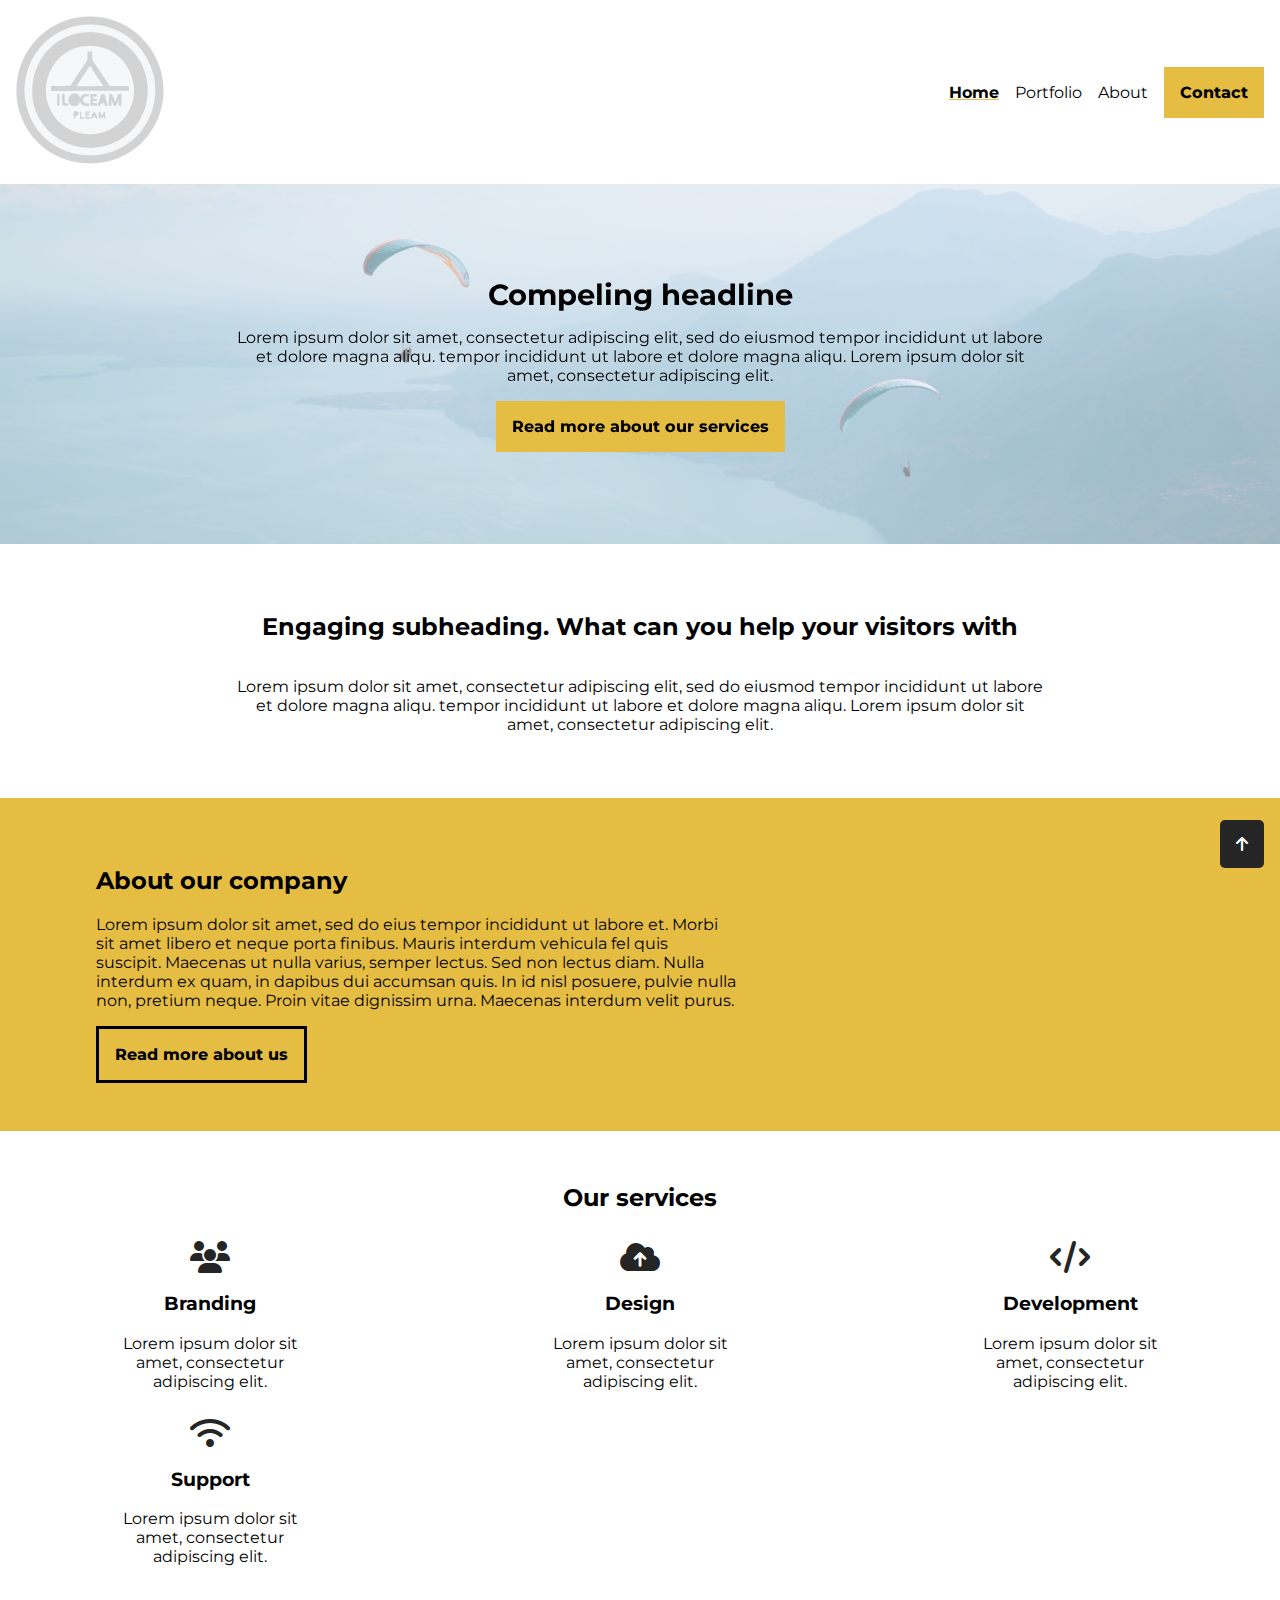
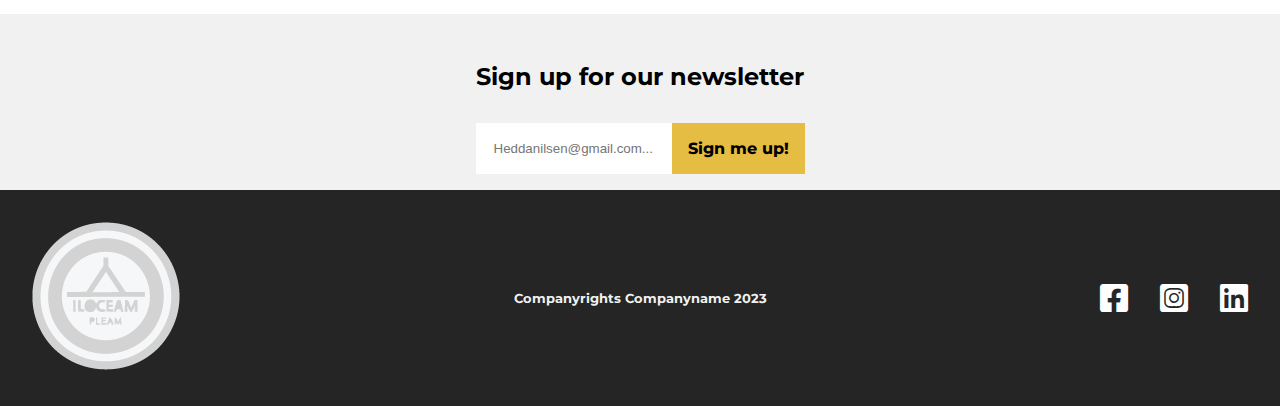
==== commit a3150b5a: "+" ====
--- a/index.html
+++ b/index.html
@@ -24,8 +24,8 @@
                 <a href="index.html"><img src="IMG/logo1.png" alt="The webpage`s logo" title="Our logo picture"></a>
                 <nav tabindex="0">
                     <ul class="navbar">
-                        <li class="underline"><a href="index.html" title="The home page" aria-label="Navigate to home page">Home</a></li>
-                        <li><a href="products.html" title="Picture gallery">Portfolio</a></li>
+                        <li class="underline"><a href="index.html" title="Our webpage" aria-label="Navigate to home page">Home</a></li>
+                        <li><a href="products.html" title="Picture gallery" aria-label="Navigate to portfolio">Portfolio</a></li>
                         <li><a href="about.html" title="Learn more about us" aria-label="Navigate to about us">About</a></li>
                         <li><a href="about.html#contact-form" title="Get in contact with us" aria-label="Navigate to contact us page" class="orange-button">Contact</a></li>
                     </ul>
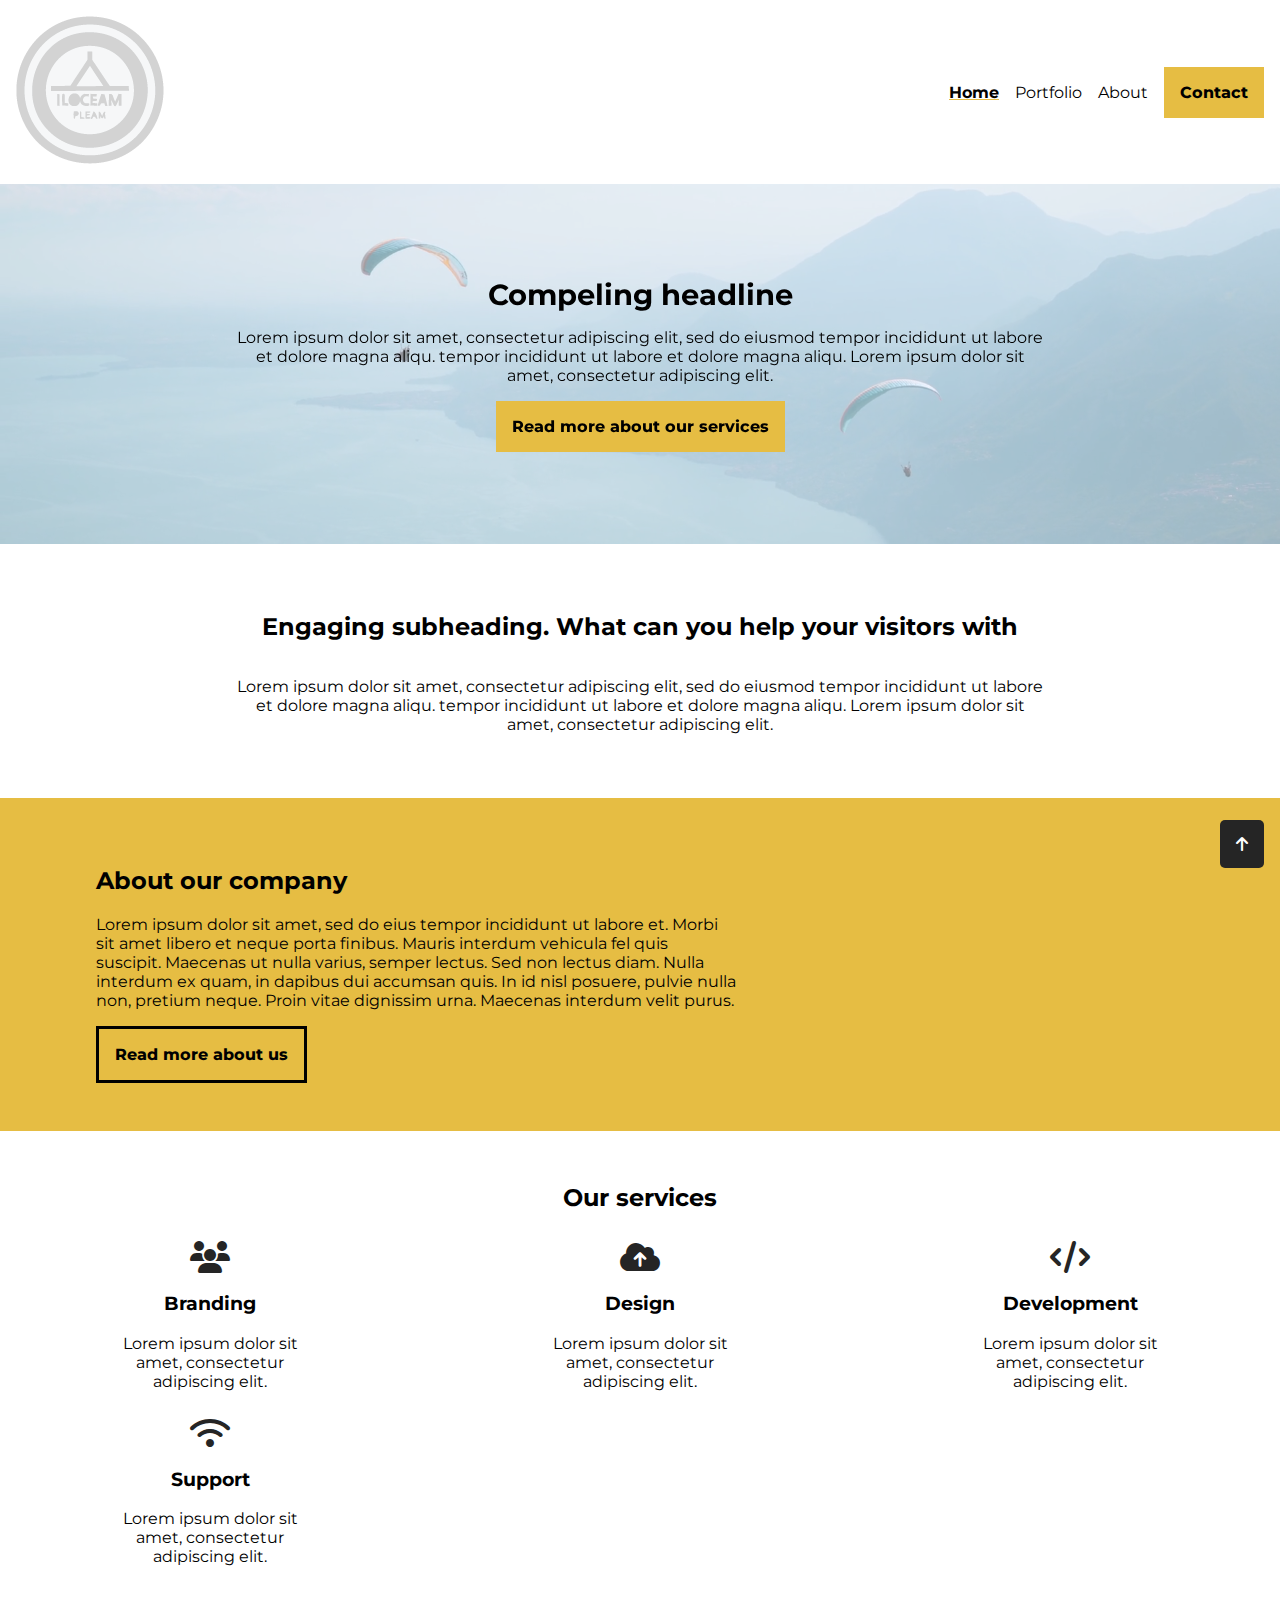
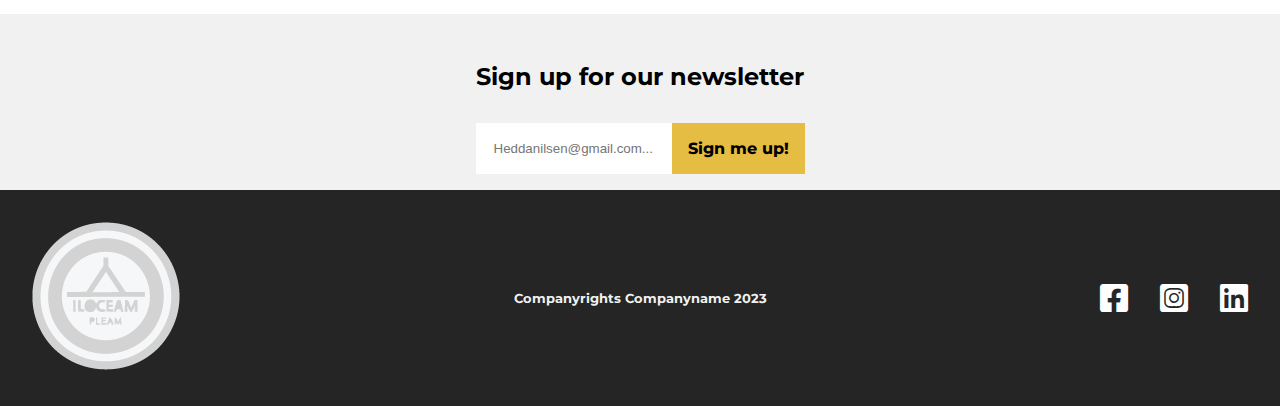
==== commit 5a40d3c6: "+" ====
--- a/index.html
+++ b/index.html
@@ -24,7 +24,7 @@
                 <a href="index.html"><img src="IMG/logo1.png" alt="The webpage`s logo" title="Our logo picture"></a>
                 <nav tabindex="0">
                     <ul class="navbar">
-                        <li class="underline"><a href="index.html" title="Our webpage" aria-label="Navigate to home page">Home</a></li>
+                        <li class="underline"><a href="index.html" title="Our homepage" aria-label="Navigate to front page">Home</a></li>
                         <li><a href="products.html" title="Picture gallery" aria-label="Navigate to portfolio">Portfolio</a></li>
                         <li><a href="about.html" title="Learn more about us" aria-label="Navigate to about us">About</a></li>
                         <li><a href="about.html#contact-form" title="Get in contact with us" aria-label="Navigate to contact us page" class="orange-button">Contact</a></li>
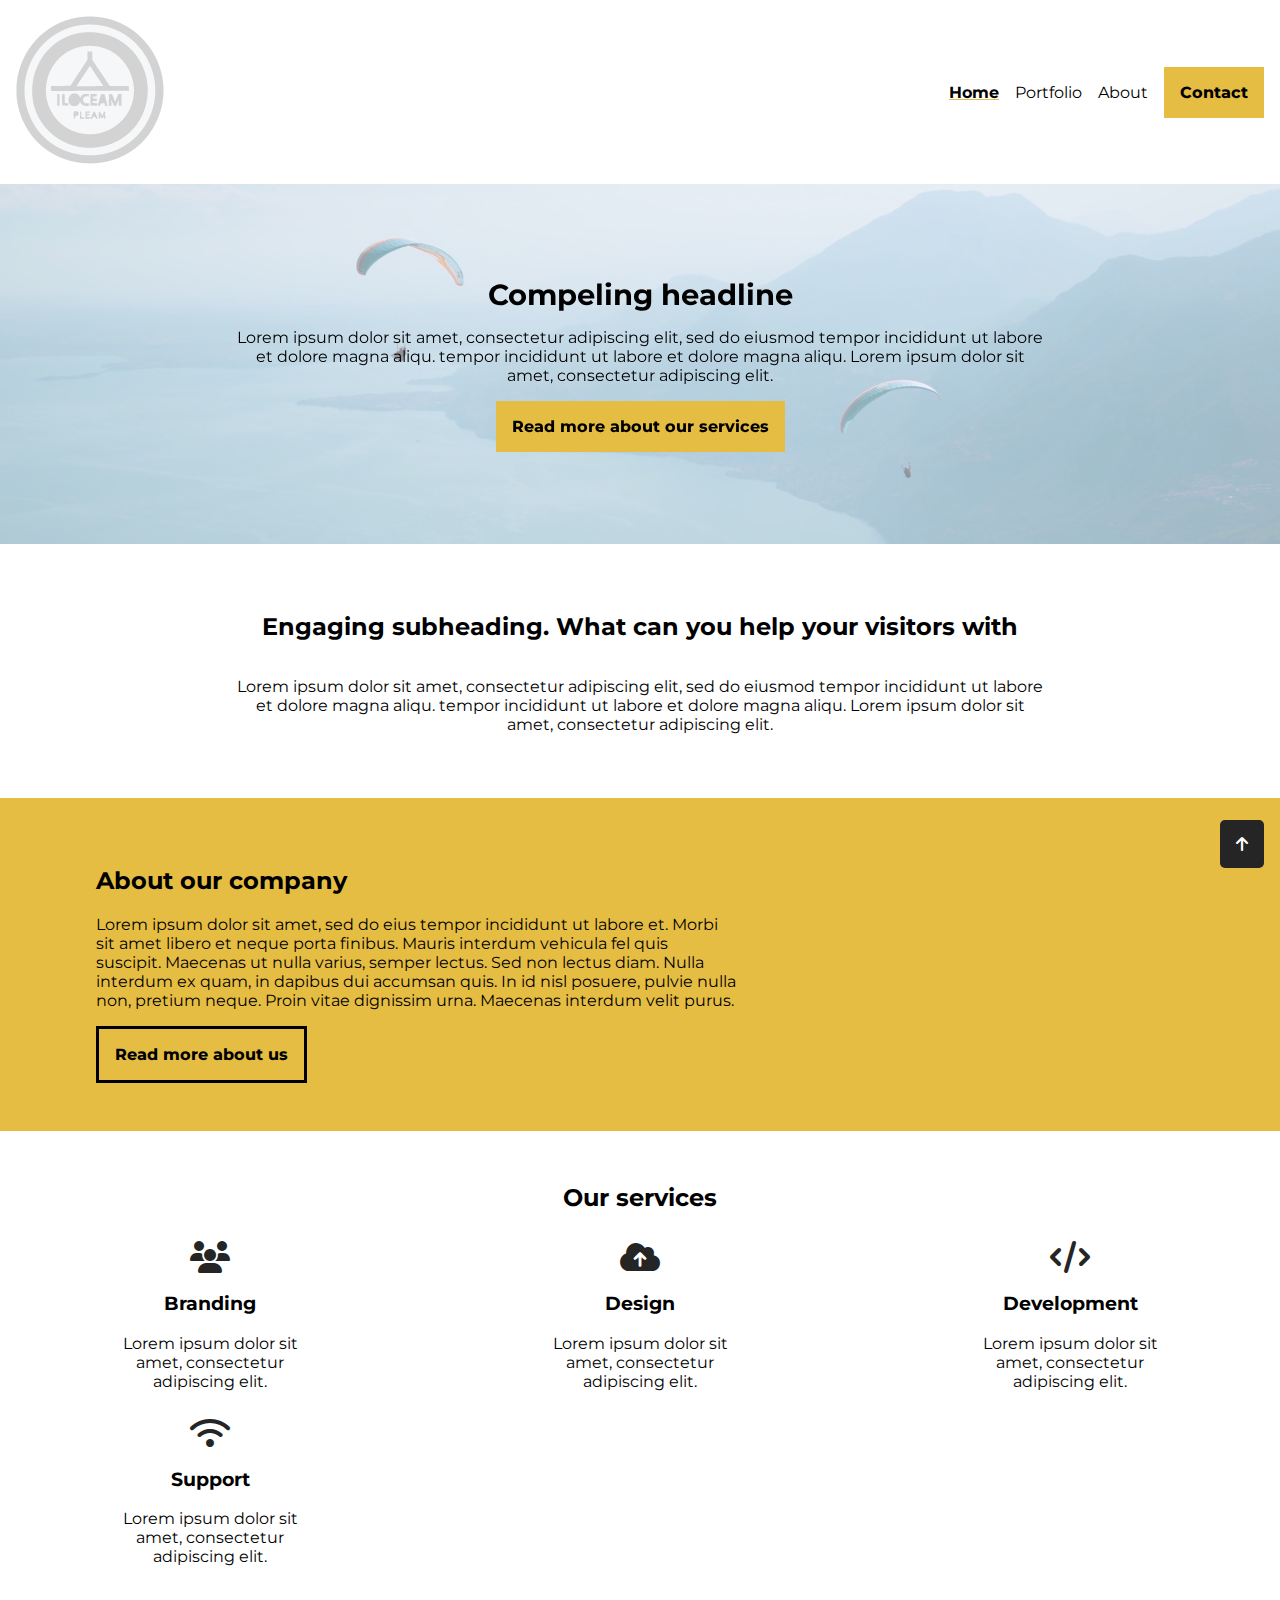
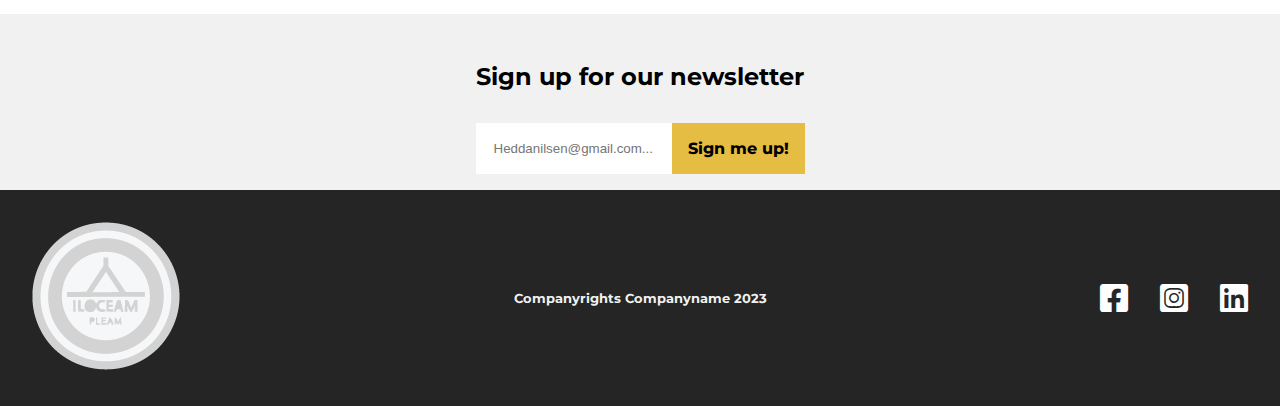
==== commit 33d5f2c1: "+" ====
--- a/index.html
+++ b/index.html
@@ -24,10 +24,10 @@
                 <a href="index.html"><img src="IMG/logo1.png" alt="The webpage`s logo" title="Our logo picture"></a>
                 <nav tabindex="0">
                     <ul class="navbar">
-                        <li class="underline"><a href="index.html" title="Our homepage" aria-label="Navigate to front page">Home</a></li>
+                        <li class="underline"><a href="index.html" title="Our homepage">Home</a></li>
                         <li><a href="products.html" title="Picture gallery" aria-label="Navigate to portfolio">Portfolio</a></li>
                         <li><a href="about.html" title="Learn more about us" aria-label="Navigate to about us">About</a></li>
-                        <li><a href="about.html#contact-form" title="Get in contact with us" aria-label="Navigate to contact us page" class="orange-button">Contact</a></li>
+                        <li><a href="about.html#contact-form" title="Get in contact with us" aria-label="Navigate to contact us section" class="orange-button">Contact</a></li>
                     </ul>
                 </nav>
             </header>
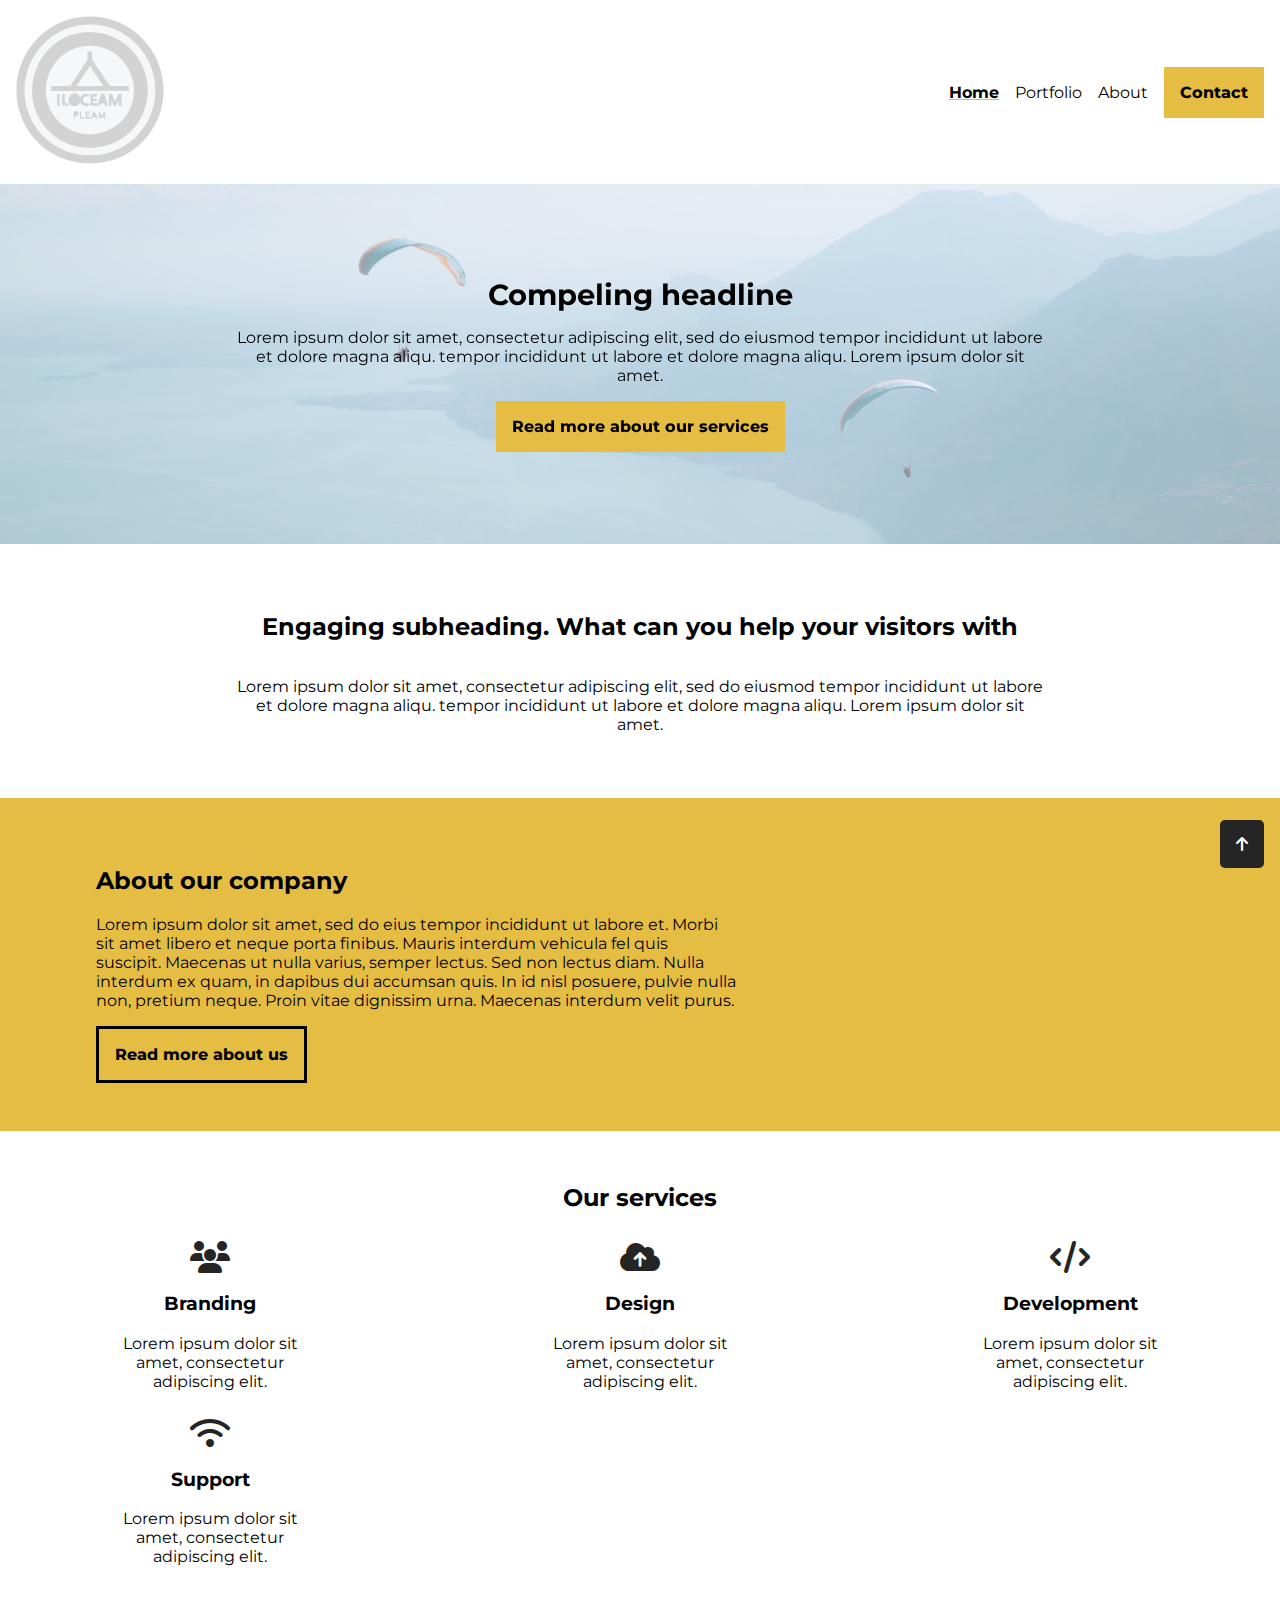
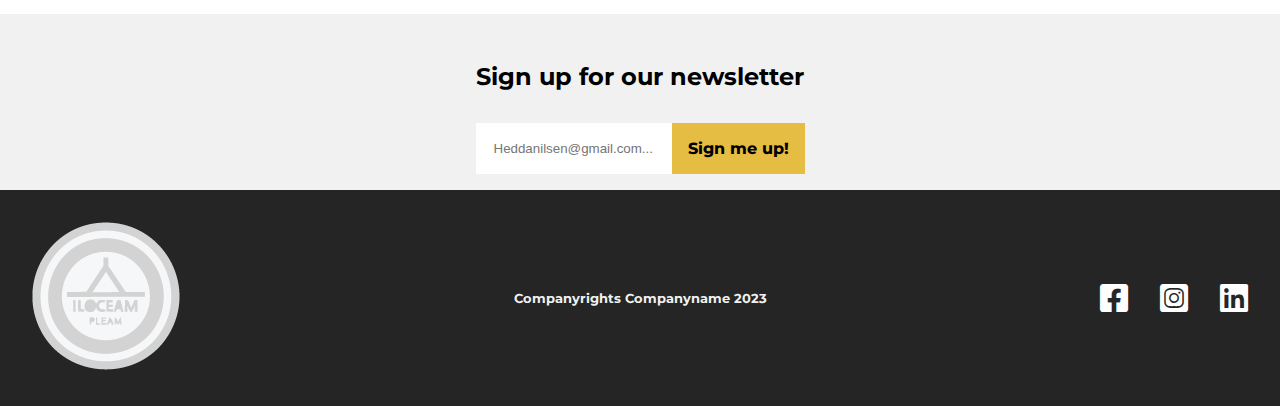
==== commit de355ec6: "+" ====
--- a/index.html
+++ b/index.html
@@ -7,7 +7,6 @@
         <meta name="author" content="Hedda Nilsen">
         <meta property="og:title" content="Homepage - Companyname">
         <meta property="og:description" content="Discover who we are at Companyname and what we do.">
-        <meta property="og:url" content="https://www.companyname.no/index.html"> <!-- riktig?-->
         <meta property="og:type" content="website">
         <meta property="og:image" content="https://www.companyname.no/img/logo1.png">
         <link href="CSS/ikoner/css/fontawesome.css" rel="stylesheet">
@@ -24,7 +23,7 @@
                 <a href="index.html"><img src="IMG/logo1.png" alt="The webpage`s logo" title="Our logo picture"></a>
                 <nav tabindex="0">
                     <ul class="navbar">
-                        <li class="underline"><a href="index.html" title="Our homepage">Home</a></li>
+                        <li class="underline"><a href="index.html" title="The home page" aria-label="Navigate to home page">Home</a></li>
                         <li><a href="products.html" title="Picture gallery" aria-label="Navigate to portfolio">Portfolio</a></li>
                         <li><a href="about.html" title="Learn more about us" aria-label="Navigate to about us">About</a></li>
                         <li><a href="about.html#contact-form" title="Get in contact with us" aria-label="Navigate to contact us section" class="orange-button">Contact</a></li>
@@ -36,20 +35,20 @@
                     <video autoplay muted loop class="top-index-video">
                         <source src="IMG/mountains.mp4" type="video/mp4">
                     </video>
-                    <img src="IMG/pen-4337521_1920.jpg" class="top-index-img" alt="Photo of a Macbook, phone and writing stuff"> <!-- Content image, therefor 'alt' is filled. Imagesource: https://pixabay.com/no/photos/penn-notisbok-notisblokk-dagbok-4337521/ -->
+                    <img src="IMG/pen-4337521_1920.jpg" class="top-index-img" alt="Photo of a Macbook, phone and writing stuff"> <!-- Innholds bilde, derfor er 'alt' utfylt. Kilde: https://pixabay.com/no/photos/penn-notisbok-notisblokk-dagbok-4337521/ -->
                     <article class="top-index-text">
                         <h1>Compeling headline</h1>
-                        <p>Lorem ipsum dolor sit amet, consectetur adipiscing elit, sed do eiusmod tempor incididunt ut labore et dolore magna aliqu. tempor incididunt ut labore et dolore magna aliqu. Lorem ipsum dolor sit amet, consectetur adipiscing elit. </p>
+                        <p>Lorem ipsum dolor sit amet, consectetur adipiscing elit, sed do eiusmod tempor incididunt ut labore et dolore magna aliqu. tempor incididunt ut labore et dolore magna aliqu. Lorem ipsum dolor sit amet. </p>
                         <a href="index.html#our-services" class="orange-button" title="Explore what we can offer">Read more about our services</a>
                     </article>
                 </div>
                 <section class="subheading" tabindex="2" aria-label="Engaging subheading">
                     <h2>Engaging subheading. What can you help your visitors with</h2>
-                    <p>Lorem ipsum dolor sit amet, consectetur adipiscing elit, sed do eiusmod tempor incididunt ut labore et dolore magna aliqu. tempor incididunt ut labore et dolore magna aliqu. Lorem ipsum dolor sit amet, consectetur adipiscing elit. </p>
+                    <p>Lorem ipsum dolor sit amet, consectetur adipiscing elit, sed do eiusmod tempor incididunt ut labore et dolore magna aliqu. tempor incididunt ut labore et dolore magna aliqu. Lorem ipsum dolor sit amet. </p>
                 </section>
                 <div class="company">
-                    <figure><!-- Kommenter figure-->
-                        <img src="https://placehold.co/400x400" alt=""> <!-- Decorative image, therefore 'alt' is empty -->
+                    <figure><!-- Søkte opp hvordan man kan få bildetekst under hvert bilde, og brukte kilde: https://www.w3schools.com/tags/tag_figure.asp -->
+                        <img src="https://placehold.co/400x400" alt=""> <!-- Pynte bilde, derfor er 'alt' tom -->
                     </figure> 
                     <article class="company-text" tabindex="3">
                         <h2>About our company</h2>
@@ -59,7 +58,7 @@
                         </span>
                     </article>            
                 </div>
-                <section class="our_services" id="our-services" tabindex="4" aria-label="Our services" itemscope itemtype="http://schema.org/Organization">
+                <section class="our-services" tabindex="4" aria-label="Our services" itemscope itemtype="http://schema.org/Organization">
                     <h2>Our services</h2>
                     <section aria-label="Branding" itemprop="description">
                         <i class="fa-solid fa-users"></i>
@@ -84,7 +83,7 @@
                 </section>
                 <section class="newsletter" tabindex="5" >
                     <h4>Sign up for our newsletter</h4>
-                    <form class="sign-up"><!-- Kommenter form-->
+                    <form class="sign-up"><!-- Forms kom opp som forslag i VSC, og lærte mer på: https://www.w3schools.com/html/html_forms.asp -->
                         <input type="email" placeholder="Heddanilsen@gmail.com..." aria-label="Newsletter" title="email">
                         <a href="#" class="orange-button" >Sign me up!</a>
                     </form>
@@ -93,11 +92,11 @@
             <footer>
                 <a href="index.html"><img src="IMG/logo1.png" alt="The webpage`s logo" title="Our logo picture"></a>
                 <h5>Companyrights Companyname 2023</h5>
-                    <figure class="some">
-                        <a href="https://www.facebook.com/" class="fa-brands fa-square-facebook" title="Facebook"></a>
-                        <a href="https://www.instagram.com/" class="fa-brands fa-square-instagram" title="Instagram"></a>
-                        <a href="https://www.linkedin.com/in/" class="fa-brands fa-linkedin" title="Linkedin"></a>
-                    </figure>
+                <figure class="some">
+                    <a href="https://www.facebook.com/" class="fa-brands fa-square-facebook" title="Facebook"></a>
+                    <a href="https://www.instagram.com/" class="fa-brands fa-square-instagram" title="Instagram"></a>
+                    <a href="https://www.linkedin.com/in/" class="fa-brands fa-linkedin" title="Linkedin"></a>
+                </figure>
             </footer>
         </div>
         <a href="#top" class="fa-solid fa-arrow-up" id="arrow" title="Go to top"></a>
--- a/CSS/style.css
+++ b/CSS/style.css
@@ -9,14 +9,11 @@
     width: 100%;
 }
 
-
-
 #grid-container {
     display: grid;
     grid-template-areas: "header" "main" "footer";
     justify-content: center;
     grid-template-columns: 1fr;
-    
 }
 
 header {
@@ -40,15 +37,10 @@
     padding-bottom: 0.5rem;
 }
 
-
-
 .navbar a {
     text-decoration: none;
     color: #000000;
-    
-}
-
-
+}
 
 main {
     grid-area: main;
@@ -71,7 +63,6 @@
 }
 
 /* Index */
-
 
 .top-index {
     display: grid;
@@ -80,16 +71,13 @@
     grid-template-rows: 1fr;    
 }
 
-
 .top-index-video {
     display: none; 
     object-fit: cover;
     width: 100%; 
     height: 40vh; 
     grid-area: 1 / 1;
-    
-}
-
+}
 
 .top-index-img {
     object-fit: cover;
@@ -128,7 +116,6 @@
     padding-right: 3.5rem;
 }
 
-
 .company {
     display: flex;
     align-items: center;
@@ -136,7 +123,6 @@
     background-color: #e6bd43;
     padding-bottom: 3rem;
     padding-top: 3rem;
-    
 }
 
 .company-text {
@@ -157,9 +143,6 @@
     padding: 1rem;
 }
     
-
-
-
 .newsletter {
     background-color: #f1f1f1;
     padding-top: 1rem;
@@ -187,8 +170,6 @@
     justify-content: center;
 }
     
-
-
 /* About */
 
 .top_about{
@@ -198,7 +179,6 @@
     grid-template-rows: 1fr;
 }
 
-
 .top_about img {
     object-fit:cover;
     width: 100%; 
@@ -216,7 +196,6 @@
     padding-right: 2.5rem;
     padding-bottom: 1rem;
     padding-top: 1rem;
-   
 }
 
 .clients {
@@ -265,7 +244,6 @@
     margin: 0;
 }
 
-
 .send {
     display: flex;
     width: auto;
@@ -277,26 +255,23 @@
 .send input, textarea {
     border: none;
     padding: 1rem;
-
 }
 
 .send button{
     margin-top: 0.5rem;
 }
 
-.contact_information {
+.contact-information {
     display: flex;
     width: auto;
     flex-direction: column;
     max-width: 500px;
 }
 
-.contact_information .fa-solid {
+.contact-information .fa-solid {
     font-size: 1.5rem;
     margin-right: 1.5rem;
 }
-
-
 
 .google-maps{
     display: flex;
@@ -305,16 +280,6 @@
     width: auto;
     height: 0%;  
 }
-
-
-
-
-
- 
-
-
-
-
 
 /* Products.html */
 
@@ -324,7 +289,6 @@
     grid-template-rows: 1fr;
 }
 
-
 .top-portfolio img {
     object-fit:cover;
     width: 100%; 
@@ -352,7 +316,6 @@
 .line-heading {
     padding-bottom: 1rem;
     padding-top: 1rem;
-   
 }
 
 .portfolio-button {
@@ -362,7 +325,6 @@
     padding-top: 0.5rem;
     padding-bottom: 0.5rem;
     gap: 1rem;
-    
 }
 
 .category-button{
@@ -374,14 +336,12 @@
     border: 1px solid #000000;
     background-color: #ffffff;
     padding: 10px;
-    
 }
 
 .flex-section-portfolio {
     padding-left: 3rem;
     padding-right: 3rem;
     padding-bottom: 2rem;
-   
 }
 
 .flex-section-portfolio img {
@@ -389,7 +349,7 @@
     display: flex;
     flex-wrap: wrap; 
     max-width: 692px;
-    transition: transform 0.3s ease-in-out;
+    transition: transform 0.3s ease-in-out; 
 }
 
 .flex-section-portfolio img:hover {
@@ -408,11 +368,7 @@
     padding-bottom: 1rem;
 }
 
-
-
-
-
-/* All pages */
+/* Alle sidene */
 
 #arrow {
     position: fixed; 
@@ -437,21 +393,19 @@
     display: flex;
     flex-direction: column;
     align-items: center;
-    justify-content:end;
+    text-align: left;
+    width: fit-content;
+    text-decoration: none;
+    border: none;
+    cursor: pointer;
+    color: #000000;
     background-color: #e6bd43;
-    text-decoration: none;
-    color: #000000;
-    width: fit-content;
-    border: none;
-    text-align: left;
-    cursor: pointer;
     padding: 1rem;
     font-weight: 750;
     font-size: 1rem;
 }
 
-
-.our_services {
+.our-services {
     display: grid; 
     text-align: center;
     gap: 10px; 
@@ -460,11 +414,11 @@
     grid-template-columns: repeat(auto-fit, minmax(350px, 1fr)); 
 }
 
-.our_services > h2 {
+.our-services > h2 {
     grid-column: 1 / -1; 
 }
 
-.our_services p {
+.our-services p {
     margin-left: auto;
     margin-right: auto;
     width: 50%;
@@ -481,7 +435,6 @@
     text-decoration: none;
     font-size: 2rem;
 }
-
   
 .some {
     display: flex;
@@ -493,21 +446,11 @@
     gap: 2rem;
 }
 
-
-
-
-
-
-
-
-
-
 @media only screen and (min-width: 750px) {
 
     #grid-container {
         grid-template-areas: "header header header" "main main main" "footer footer footer";
     }
-
 
     header {
         flex-direction: row;
@@ -515,15 +458,25 @@
         align-items: center;
     }
 
+    footer {
+        display: flex;
+        flex-direction: row;
+        flex-wrap: wrap;
+        justify-content: space-between; 
+        padding-left: 2rem;
+        padding-right: 2rem;
+        padding-bottom: 2rem;
+    }
+
     .navbar {
         flex-direction: row;
         gap: 1rem;
     }
 
-
     .top-index-video {
         display: block; 
     }
+
     .top-index-img {
         display: none; 
     }
@@ -538,94 +491,75 @@
     .top-index-text p {
        width: 70%;
     }
- 
-    .subheading p {
-        width: 70%;
-    }
-
-
-
-    .orange-button:hover {
-        background-color: #252525;
-        color: #e6bd43;
-    }
-
-    .company-button:hover {
-        background-color: #252525;
-        color: #e6bd43;
-    }
-
-    .category-button:hover {
-        background-color: #252525;
-        color: #e6bd43;
-    }
 
     .top_text {
-        width: 40%;
         height: auto;
         margin-left: auto;
         margin-right: 5rem;
-    }
-
-    .flex-section-about {
-        display: flex;
-        justify-content: space-evenly;
-        gap: 2rem;
+        width: 40%;
+    }
+
+    .subheading p {
+        width: 70%;
     }
 
     .send {
         width: 100%;
         min-width: 350px;
-    }
-    
-   
-    footer {
-        display: flex;
-        flex-direction: row;;
-        flex-wrap: wrap;
-        justify-content: space-between; 
-        padding-left: 2rem;
-        padding-right: 2rem;
-        padding-bottom: 2rem;
     }
     
     .company {
         display: flex;
         flex-direction: row;
         align-items: center;
-        
-    }
+    }
+
     .company-text {
         padding-left: 1rem;
     }
 
-
+    .flex-section-about {
+        display: flex;
+        justify-content: space-evenly;
+        gap: 2rem;
+    }
 
     .flex-img {
         flex-flow: row nowrap;
         display: flex;
     }
-    
 
     .flex-section-portfolio figure {
-        flex-basis: 32%;
-        margin: 0; 
         display: flex;
         justify-content: flex-start; 
         flex-wrap: wrap;
-    }
-    
+        flex-basis: 32%;
+        margin: 0; 
+    }
     
     .flex-img-alone {
         max-width: 55%;
     }
     
-    
     .flex-double-img {
+        flex-flow: row nowrap;
         flex-basis: 50%;
-        flex-flow: row nowrap;
-    }
-
+    }
+
+    .orange-button:hover {
+        background-color: #252525;
+        color: #e6bd43;
+    }
+
+    .company-button:hover {
+        background-color: #252525;
+        color: #e6bd43;
+    }
+
+    .category-button:hover {
+        background-color: #252525;
+        color: #e6bd43;
+    }
    
 }
 
